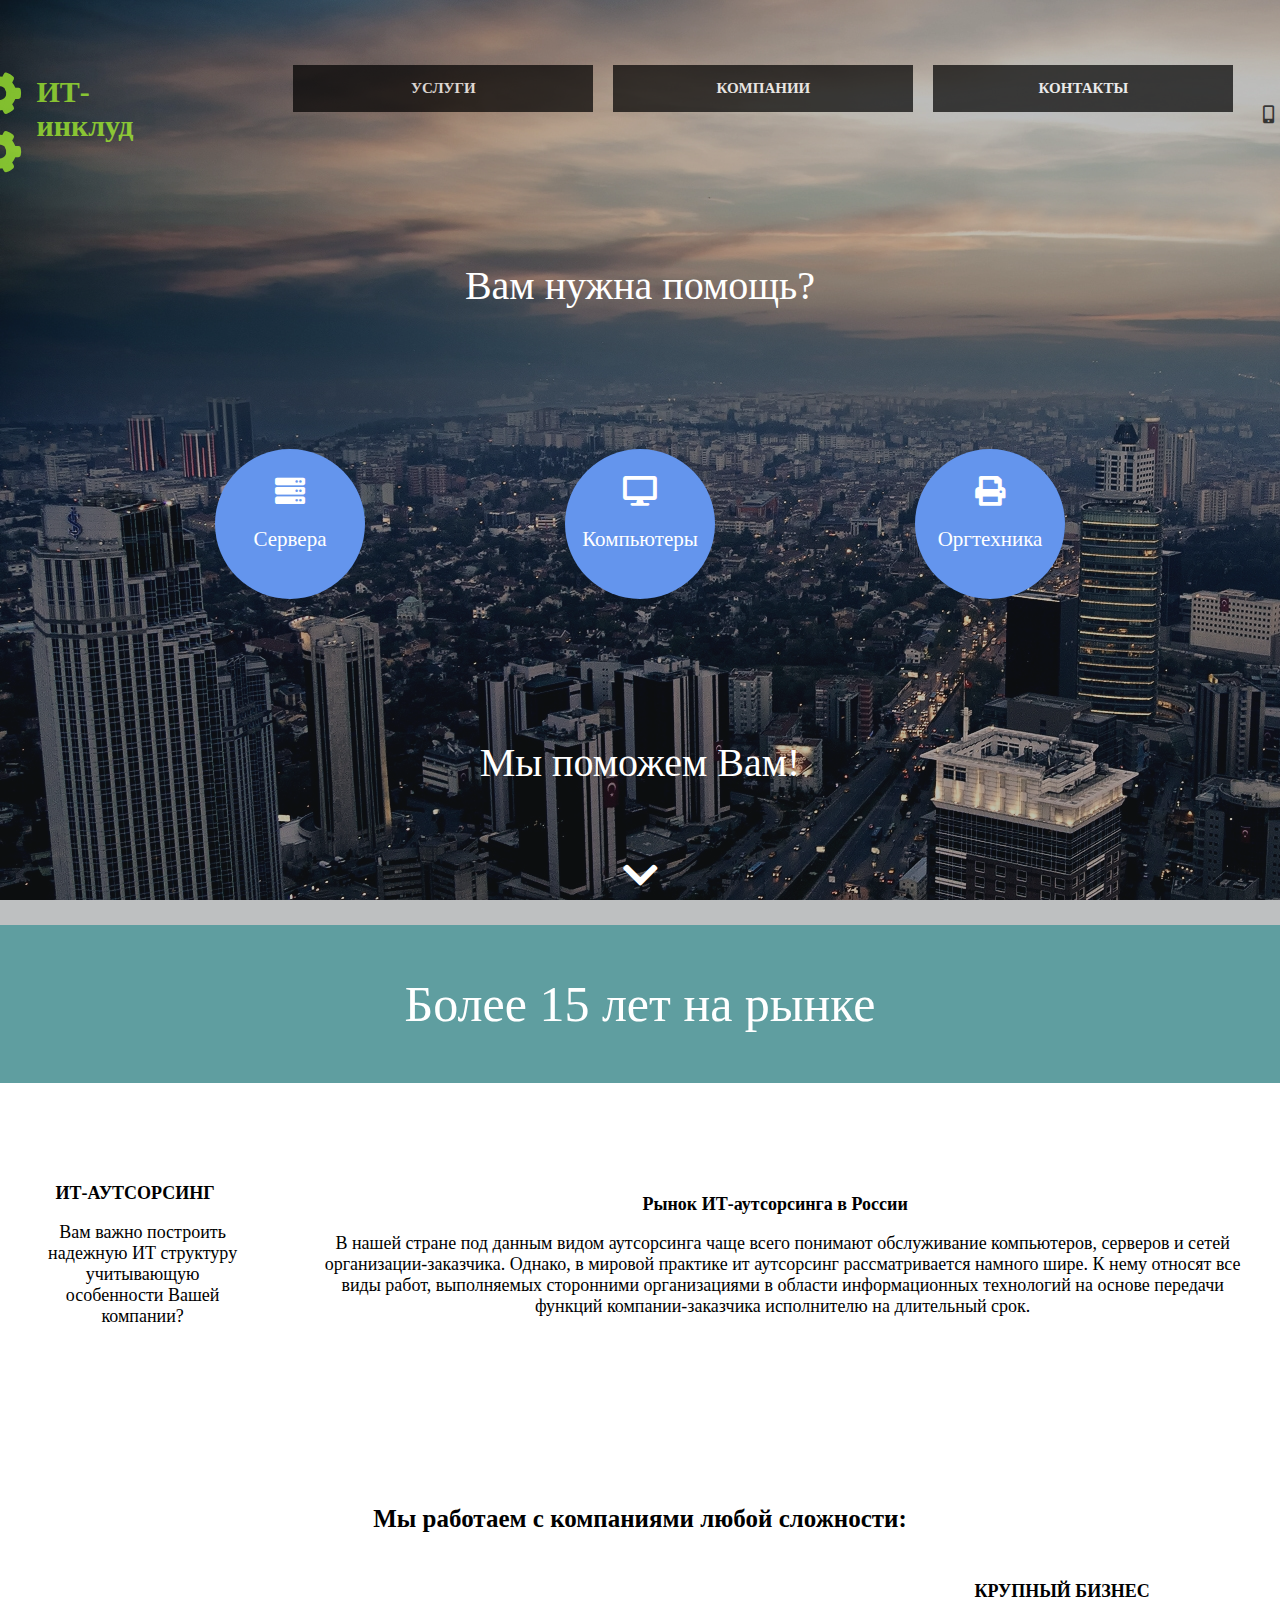
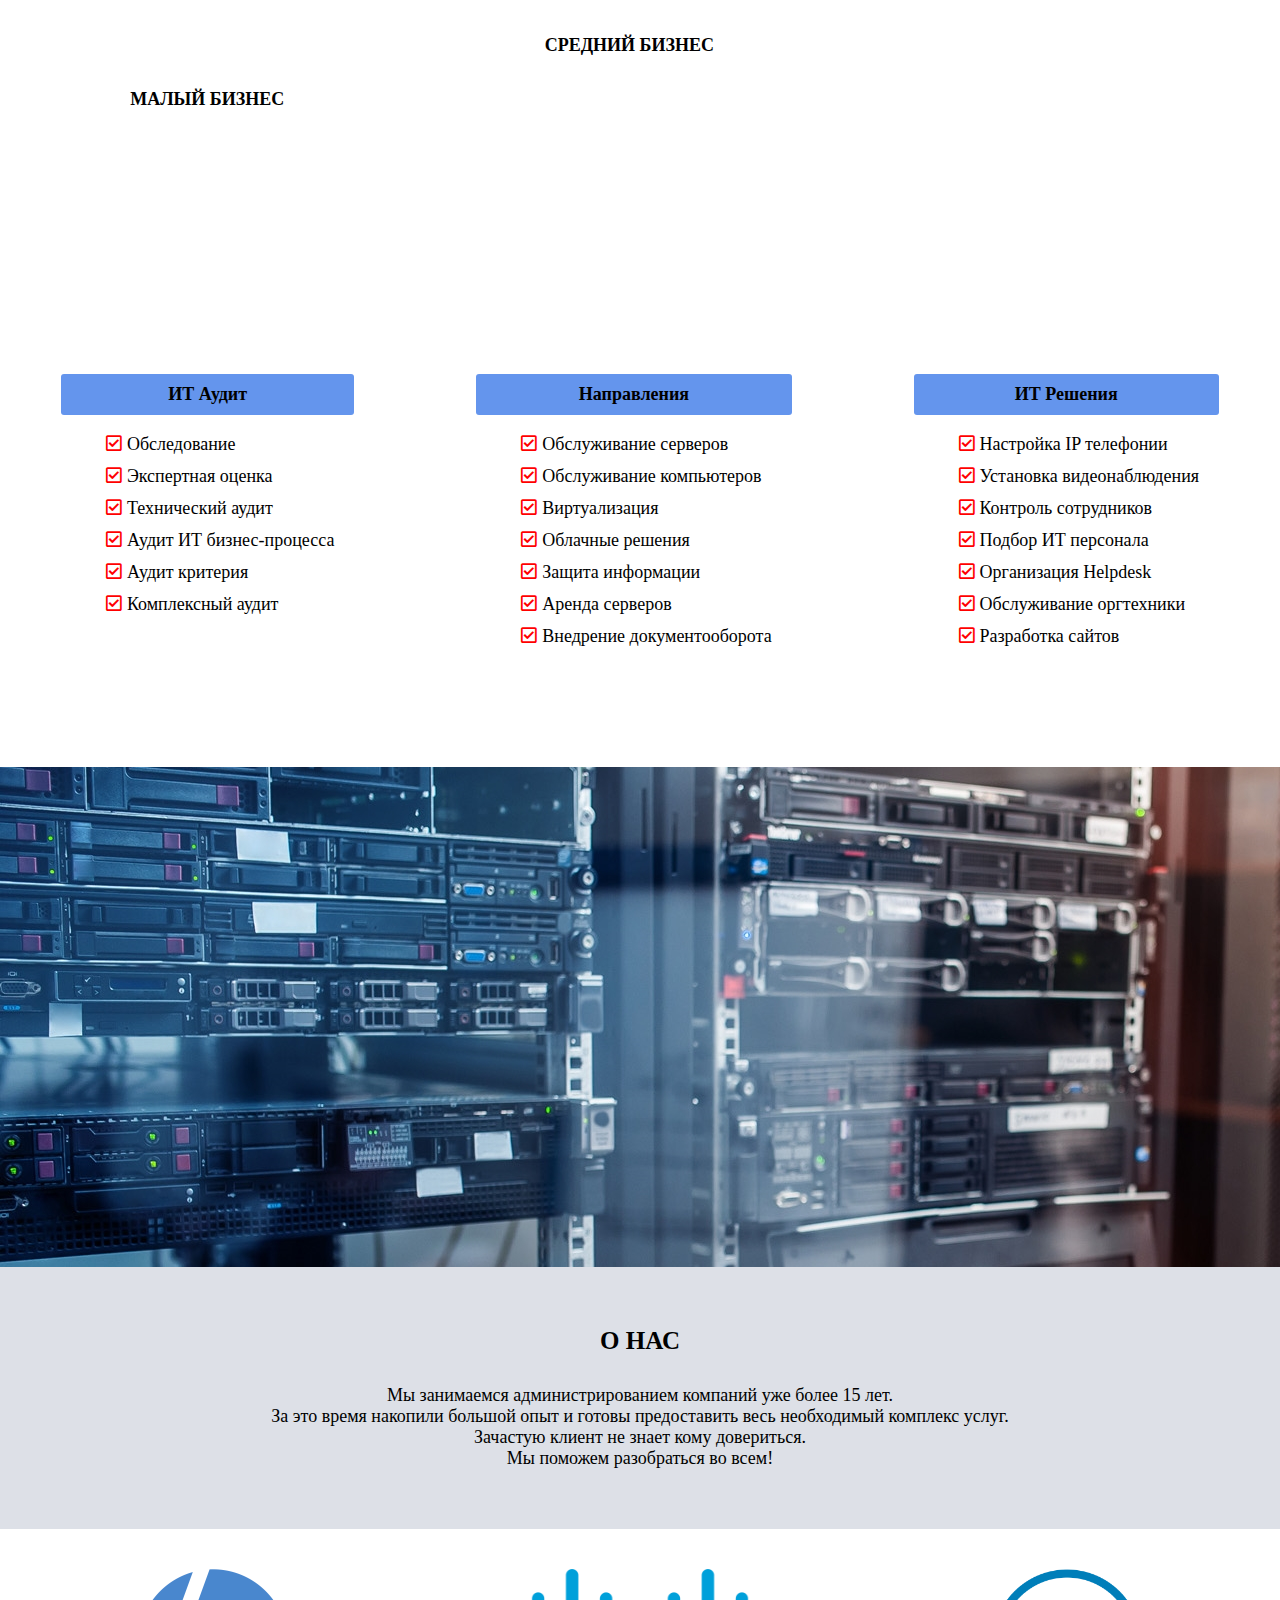
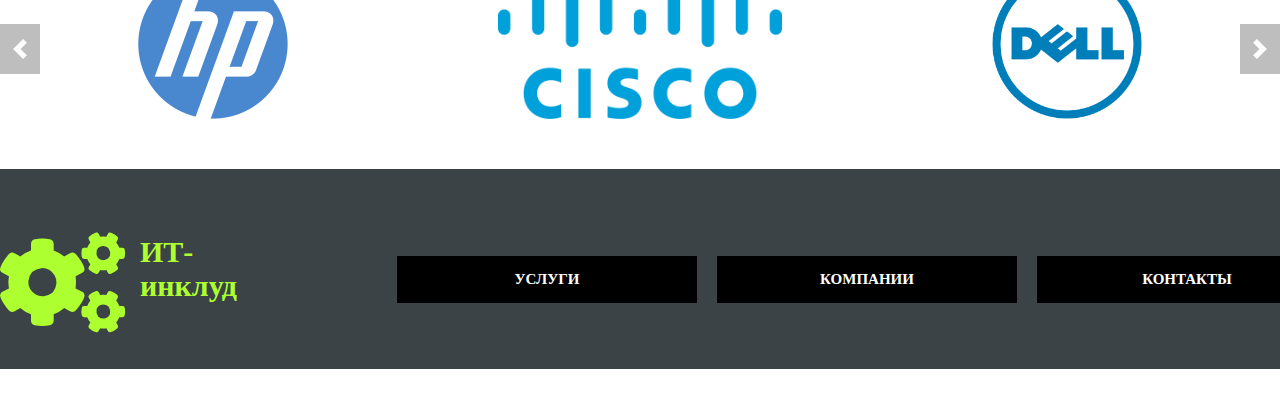
==== index.html @ 308d6f86 "Add animation" ====
<!DOCTYPE html>
<html lang="en">
<head>
    <meta charset="UTF-8">
    <title>IT company</title>
    <link rel="stylesheet" type="text/css" href="style.css" media="screen">
    <link href="https://cdnjs.cloudflare.com/ajax/libs/font-awesome/5.11.2/css/all.css" rel="stylesheet">
</head>
<body>
    <div class="header">
        <div id="headerTop">
            <div class="logo">
                <i class="fas fa-cogs"></i>
                <p>ИТ-инклуд</p>
            </div>
            <nav class="menu">
                <div>
                    <a href="#skills">
                      <p>Услуги</p>
                    </a>
                </div>
                <div>
                    <a href="#motivation">
                        <p>Компании</p>
                    </a>
                </div>
                <div>
                    <a href="#contacts">
                        <p>Контакты</p>
                    </a>
                </div>
            </nav>
            <div id="headerContact">
                <i class="fas fa-mobile-alt"></i>
                <p>+7(900)111-22-33</p>
            </div>
        </div>
        <div id="headerCenterText">
            <p>Вам нужна помощь?</p>
            <div id="motivation">
                <div>
                    <i class="fas fa-server"></i>
                    <p>Сервера</p>
                </div>
                <div>
                    <i class="fas fa-desktop"></i>
                    <p>Компьютеры</p>
                </div>
                <div>
                    <i class="fas fa-print"></i>
                    <p>Оргтехника</p>
                </div>
            </div>
            <p>Мы поможем Вам!</p>
        </div>
        <div id="headerBottom">
            <i class="fas fa-chevron-down"></i>
        </div>
    </div>
    <div class="price">
        <p>Более 15 лет на рынке</p>
    </div>
    <div class="outsourcing">
        <div>
            <strong>ИТ-АУТСОРСИНГ</strong>
            <p>Вам важно построить надежную ИТ структуру учитывающую особенности Вашей компании?
            </p>
        </div>
        <div>
            <strong>Рынок ИТ-аутсорсинга в России</strong>
            <p>В нашей стране под данным видом аутсорсинга чаще всего понимают обслуживание компьютеров, серверов и сетей организации-заказчика. Однако, в мировой практике ит аутсорсинг рассматривается намного шире. К нему относят все виды работ, выполняемых сторонними организациями в области информационных технологий на основе передачи функций компании-заказчика исполнителю на длительный срок.</p>
        </div>
    </div>
    <div class="company">
        <div>
            <strong>Мы работаем с компаниями любой сложности:</strong>
        </div>
        <div id="bisness">
            <div>
                <p>Малый бизнес</p>
                <i class="far fa-building fa-2x"></i>
            </div>
            <div>
                <p>Средний бизнес</p>
                <i class="far fa-building fa-5x"></i>
            </div>
            <div>
                <p>Крупный бизнес</p>
                <i class="far fa-building fa-8x"></i>
            </div>
        </div>
    </div>
    <div id="skills">
        <div>
            <strong>
                <p>ИТ Аудит
                </p>
            </strong>
            <ul>
                <li>Обследование</li>
                <li>Экспертная оценка</li>
                <li>Технический аудит</li>
                <li>Аудит ИТ бизнес-процесса</li>
                <li>Аудит критерия</li>
                <li>Комплексный аудит</li>
            </ul>
        </div>
        <div>
            <strong>
                <p>Направления</p>
            </strong>
            <ul>
                <li>Обслуживание серверов</li>
                <li>Обслуживание компьютеров</li>
                <li>Виртуализация</li>
                <li>Облачные решения</li>
                <li>Защита информации</li>
                <li>Аренда серверов</li>
                <li>Внедрение документооборота</li>
            </ul>
        </div>
        <div>
            <strong>
                <p>ИТ Решения</p>
            </strong>
            <ul>
                <li>Настройка IP телефонии</li>
                <li>Установка видеонаблюдения</li>
                <li>Контроль сотрудников</li>
                <li>Подбор ИТ персонала</li>
                <li>Организация Helpdesk</li>
                <li>Обслуживание оргтехники</li>
                <li>Разработка сайтов</li>
            </ul>
        </div>
    </div>

    <div class="slider1">

    </div>
    <div class="aboutUs">
        <div id="aboutUsText">
            <strong>
                <p>О нас</p>
            </strong>
            <p>Мы занимаемся администрированием компаний уже более 15 лет.</p>
            <p>За это время накопили большой опыт и готовы предоставить весь необходимый комплекс услуг.</p>
            <p>Зачастую клиент не знает кому довериться.</p>
            <p>Мы поможем разобраться во всем!</p>

        </div>
    </div>
    <div class="slider">
        <div class="slider__wrapper">
            <div class="slider__item">
                <div>
                    <img src="img/HP.png">
                </div>
            </div>
            <div class="slider__item">
                <div>
                    <img src="img/cisco.png">
                </div>
            </div>
            <div class="slider__item">
                <div>
                    <img src="img/Dell.png">
                </div>
            </div>
            <div class="slider__item">
                <div>
                    <img src="img/microsoft.png">
                </div>
            </div>
            <div class="slider__item">
                <div>
                    <img src="img/Asterisk_logo.png">
                </div>
            </div>
            <div class="slider__item">
                <div>
                    <img src="img/Debian_logo.png">
                </div>
            </div>
            <div class="slider__item">
                <div>
                    <img src="img/Nextcloud_Logo.png">
                </div>
            </div>

        </div>
        <a class="slider__control slider__control_left slider__control_show" href="#" role="button"></a>
        <a class="slider__control slider__control_right slider__control_show" href="#" role="button"></a>
    </div>
    <div id="footer">
        <div class="logo">
            <i class="fas fa-cogs"></i>
            <p>ИТ-инклуд</p>
        </div>
        <nav class="menu">
            <div>
                <a href="#skills">
                    <p>Услуги</p>
                </a>
            </div>
            <div>
                <a href="#motivation">
                    <p>Компании</p>
                </a>
            </div>
            <div>
                <a href="#contacts">
                    <p>Контакты</p>
                </a>
            </div>
        </nav>
        <div id="contacts">
            <strong>
                <p>Контакты:</p>
            </strong>
            <ul>
                <li>Санкт-Петербург</li>
                <li>
                    <i class="fas fa-phone-volume"></i>
                    <p>(812) 999-55-22</p>
                </li>
                <li>
                    <i class="far fa-envelope"></i>
                    <p>email@email.ru</p>
                </li>
            </ul>
        </div>
    </div>

    <div class="loader">
        <div class="loader_inner"></div>
    </div>
    <script src="https://ajax.googleapis.com/ajax/libs/jquery/1.11.0/jquery.min.js"></script>
    <script src="script/script.js"></script>
    <script src="script/sliderScript.js"></script>
    <script src="script/hideArrow.js"></script>
</body>
</html>
---- style.css ----
body {
    margin: 0;
    display: flex;
    flex-direction: column;
    background-image: url("img/img_v3.jpg");
    background-attachment: fixed;
    min-height: 100%;
    width: 100%;
    min-width: 100%;
    font-size: 18px;
    font-family: "Arial, Helvetica, sens-serif";
}
.header {
    padding: 25px 0 0 0;
    display: flex;
    flex-direction: column;
    justify-content: space-between;
    align-items: center;
    min-height: 100vh;
    background-color: rgba(39,47,51, 0.3);
}
#headerTop {
    display: flex;
    justify-content: center;
    align-items: flex-start;
    opacity: 0.7;
    padding: 20px;
}
#headerCenterText {
    display: flex;
    flex-direction: column;
    align-items: center;
    color: white;
    font-size: 40px;
}
#headerCenterText p {
}
#headerBottom {
    display: flex;
    flex-direction: column;
    align-items: center;
    height: 70px;
}
#headerBottom .fa-chevron-down {
    display: flex;
    justify-content: center;
    opacity: 1;
    color: white;
    margin-bottom: 20px;
    font-size: 40px;
    animation: arrow 2s infinite;
}
@keyframes arrow {
    0%{
        color: greenyellow;
    }
    100% {
        padding: 15px;
        color: orangered;
    }
}
.logo {
    display: flex;
    justify-content: space-between;
    align-items: flex-end;
    color: greenyellow;
}
.logo p {
    font-size: 30px;
    font-weight: bold;
    color: greenyellow;
}
.logo i{
    font-size: 100px;
    padding: 0 15px 0 0;
}
.menu {
    padding: 20px 20px 0 150px ;
    display: flex;
    justify-content: space-around;
}
.menu div {
    display: flex;
    padding: 0 30px;
    font-size: 15px;
    font-weight: 700;
    text-transform: uppercase;
    margin: 0 10px;
    min-width: 240px;
    justify-content: center;
    align-items: center;
    background-color: black;
}
.menu div:hover {
    cursor: pointer;
    background-color: cornflowerblue;
}
.menu a {
   text-decoration: none;
    color: white;
}
.menu a:visited {
    text-decoration: none;
}
#headerContact {
    display: flex;
    align-items: center;
    font-weight: bolder;
    margin-top: 30px;
}
#headerContact p {
    padding: 0 10px;
}
.company {
    display: flex;
    flex-direction: column;
    background-color: rgb(255,255,255);
    padding: 60px 0 60px 0;
}
.company div strong {
    font-size: 25px;
    display: flex;
    justify-content: center;
}
.company #bisness div .fa-2x{
    color: chartreuse;
    opacity:0; /*Элемент полностью прозрачный (невидимый)*/
    animation: show 6s 1; /* Указываем название анимации, её время и количество повторов*/
    animation-fill-mode: forwards; /* Чтобы элемент оставался в конечном состоянии анимации */
    animation-delay: 1s; /* Задержка перед началом */
}
.company #bisness div .fa-5x{
    opacity:0; /*Элемент полностью прозрачный (невидимый)*/
    color: orange;
    animation: show 6s 1; /* Указываем название анимации, её время и количество повторов*/
    animation-fill-mode: forwards; /* Чтобы элемент оставался в конечном состоянии анимации */
    animation-delay: 2s; /* Задержка перед началом */
}
.company #bisness div .fa-8x{
    opacity:0; /*Элемент полностью прозрачный (невидимый)*/
    color: orangered;
    animation: show 6s 1; /* Указываем название анимации, её время и количество повторов*/
    animation-fill-mode: forwards; /* Чтобы элемент оставался в конечном состоянии анимации */
    animation-delay: 3s; /* Задержка перед началом */
}
@keyframes show{
    0%{
        opacity:0;
    }
    50% {
        opacity:1;
    }
    100% {
        opacity:1;
    }
}
.company #bisness {
    display: flex;
    justify-content: space-around;
    align-items: flex-end;
}
.company #bisness div {
    margin: 30px;
    display: flex;
    flex-direction: column;
    align-items: center;
    text-transform: uppercase;
    font-weight: bold;
}
.outsourcing {
    display: flex ;
    justify-content: space-between;
    align-items: center;
    text-align: center;
    background-color: rgba(255,255,255,0.7);
    padding: 80px 0 80px 0;
}
.outsourcing div {
    padding: 5px 10px;
    margin: 15px;
}
.outsourcing div p {
    margin-left: 15px;
}
.slider1 {
    display: flex;
    justify-content: center;
    align-items: center;
    background-image: url("./img/solution-implementation1.jpg");
    min-height: 500px;
}
.slider1 p {
    font-size: 50px;
    color: white;
}
#skills {
    display: flex;
    justify-content: space-around;
    background-color: rgba(255,255,255, 0.7);
    padding: 100px 0 100px 0;
}
#skills div {
    border: rgba(255,255,255,0.1) solid 2px;
    border-radius: 10px;
    background-color: white;
}
#skills div:hover {
    box-shadow: 0 0 10px black;
}
#skills div strong p {
    background-color: cornflowerblue;
    padding: 10px;
    text-align: center;
    border-radius: 3px;
}
#skills li {
    list-style: none;
    margin: 10px 20px 0 0;
}
#skills li::before {
    font-family: "Font Awesome 5 Free";
    content: "\f14a";
    padding: 0 5px;
    color: red;
}
#motivation {
    display: flex;
    justify-content: center;
}
#motivation div {
    display: flex;
    align-items: center;
    justify-content: center;
    flex-direction: column;
    background-color: cornflowerblue;
    border-radius: 100px;
    min-height: 150px;
    min-width: 150px;
    margin: 100px;
    color: white;
    font-size: 21px;
}
#motivation i {
    font-size: 30px;
}
.price {
    display: flex;
    align-items: center;
    justify-content: center;
    font-size: 50px;
    background-color: cadetblue;
    color: white;
}
.aboutUs {
    background-color: #dde0e7;
    display: flex;
    flex-direction: column;
    align-items: center;
    padding: 40px 0 40px 0;
}
.aboutUs #aboutUsText p{
    text-align: center;
    margin: 0;
}
    .aboutUs #aboutUsText strong p {
    margin-bottom: 30px;
}
.aboutUs #bisness {
    display: flex;
}
.aboutUs #bisness div {
    padding: 0 50px;
}
.aboutUs div { margin: 20px 0 20px 0;}
.aboutUs div strong {
    text-transform: uppercase;
    font-size: 25px;
}
#footer {
    display: flex;
    justify-content: space-around;
    align-items: center;
    min-height: 200px;
    background-color: rgba(39,47,51, 0.9);
    margin: 0 0 25px 0;
}
#footer li {
    display: flex;
    align-items: center;
}
#contacts li p {
    margin: 0;
    padding: 0 0 0 10px;
}
#contacts {
    font-size: 18px;
    color: white;
}
#contacts li{
    list-style: none;
}
.loader {
    background: none repeat scroll 0 0 #ffffff;
    bottom: 0;
    height: 100%;
    left: 0;
    position: fixed;
    right: 0;
    top: 0;
    width: 100%;
    z-index: 9999;
}
.loader_inner {
    background-image: url(svg/Spinner-1s-200px.svg);
    background-size: cover;
    background-repeat: no-repeat;
    background-position: center center;
    background-color: transparent;
    height: 60px;
    width: 60px;
    margin-top: -30px;
    margin-left: -30px;
    left: 50%;
    top: 50%;
    position: absolute;
}

.slider {
    position: relative;
    overflow: hidden;
    background-color: rgb(255,255,255);
    padding: 40px 0 50px 0;
}

.slider__wrapper {
    display: flex;
    transition: transform 0.9s ease;
    align-items: center;
}

.slider__item {
    display: flex;
    justify-content: center;
    flex: 0 0 33.333333%;
    max-width: 44.333333%;
}
.slider__item img {
    display: flex;
    height: 150px;
}

.slider__control {
    position: absolute;
    top: 50%;
    display: none;
    align-items: center;
    justify-content: center;
    width: 40px;
    color: #fff;
    text-align: center;
    opacity: 0.5;
    height: 50px;
    transform: translateY(-50%);
    background: rgba(0, 0, 0, .5);
}

.slider__control_show {
    display: flex;
}

.slider__control:hover,
.slider__control:focus {
    color: #fff;
    text-decoration: none;
    outline: 0;
    opacity: .9;
}

.slider__control_left {
    left: 0;
}

.slider__control_right {
    right: 0;
}

.slider__control::before {
    content: '';
    display: inline-block;
    width: 20px;
    height: 20px;
    background: transparent no-repeat center center;
    background-size: 100% 100%;
}

.slider__control_left::before {
    background-image: url("data:image/svg+xml;charset=utf8,%3Csvg xmlns='http://www.w3.org/2000/svg' fill='%23fff' viewBox='0 0 8 8'%3E%3Cpath d='M5.25 0l-4 4 4 4 1.5-1.5-2.5-2.5 2.5-2.5-1.5-1.5z'/%3E%3C/svg%3E");
}

.slider__control_right::before {
    background-image: url("data:image/svg+xml;charset=utf8,%3Csvg xmlns='http://www.w3.org/2000/svg' fill='%23fff' viewBox='0 0 8 8'%3E%3Cpath d='M2.75 0l-1.5 1.5 2.5 2.5-2.5 2.5 1.5 1.5 4-4-4-4z'/%3E%3C/svg%3E");
}

.slider__item>div {
    line-height: 250px;
    font-size: 100px;
    text-align: center;
}
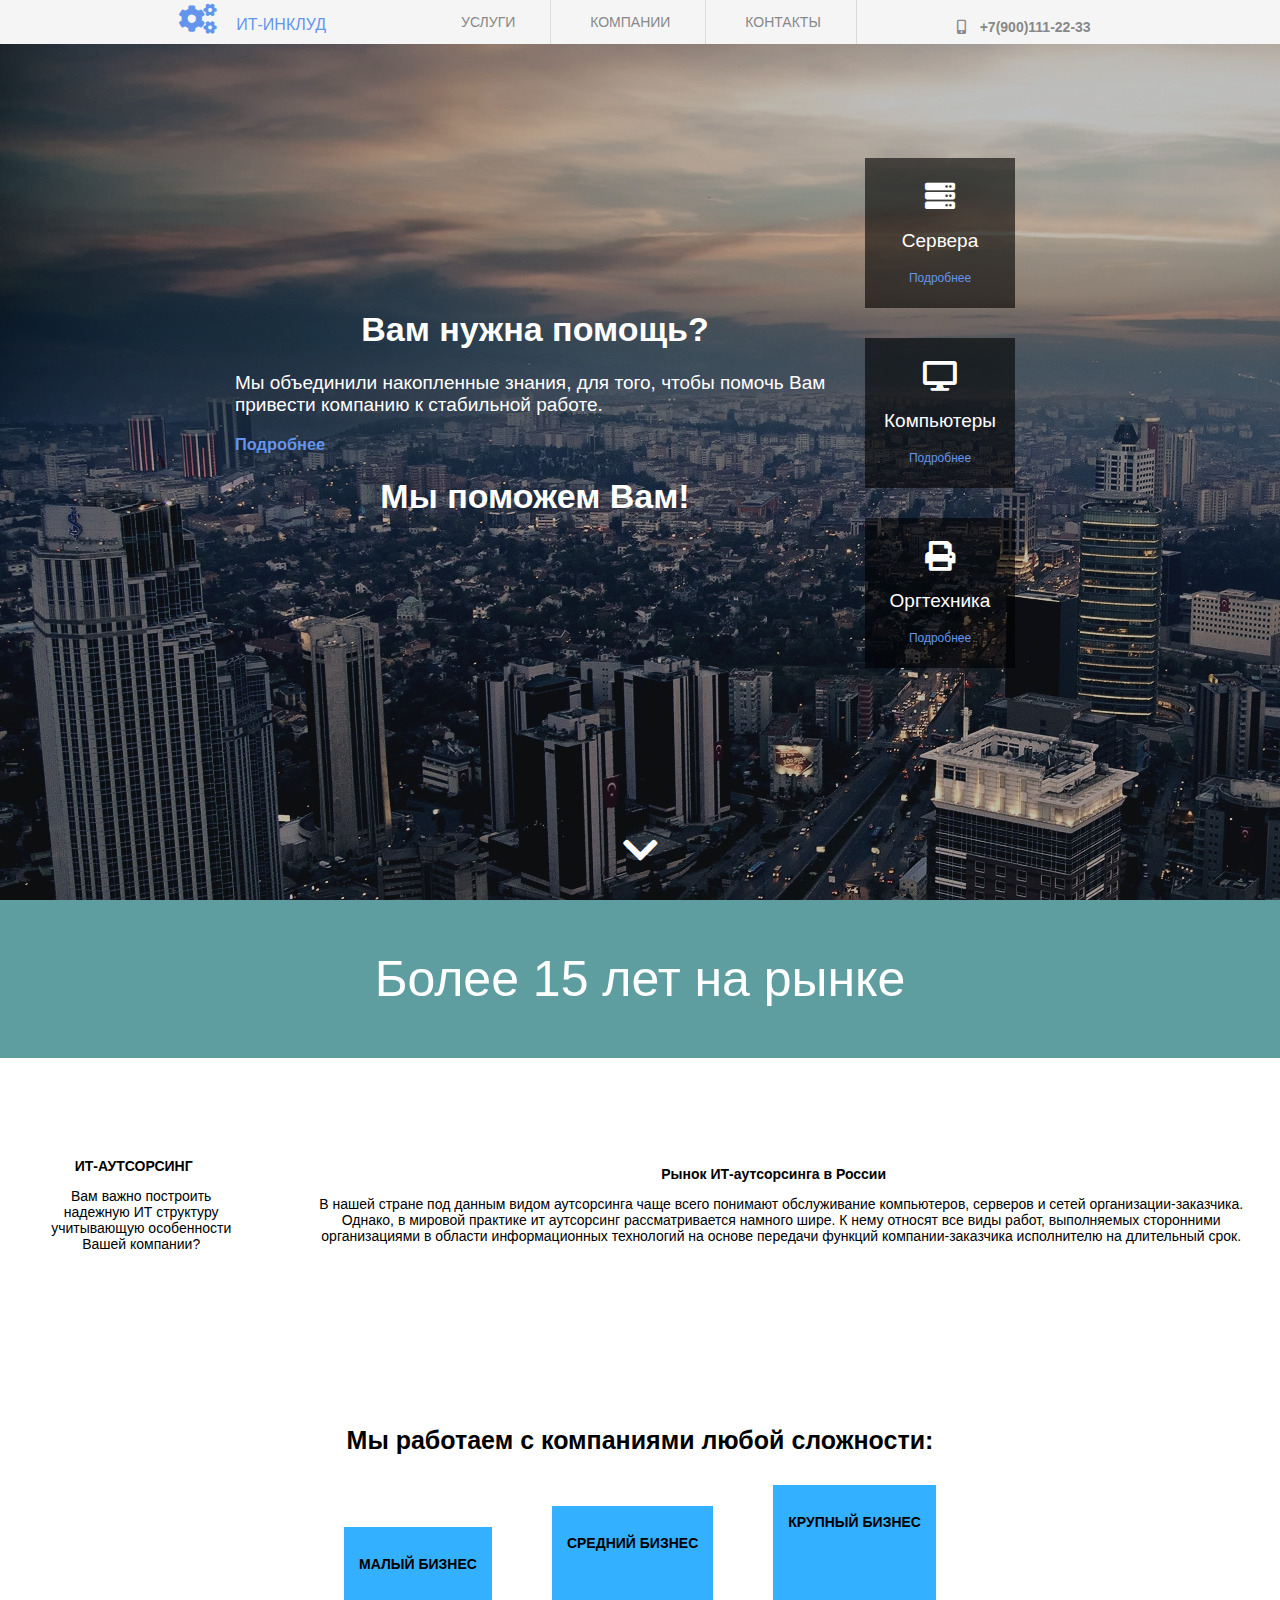
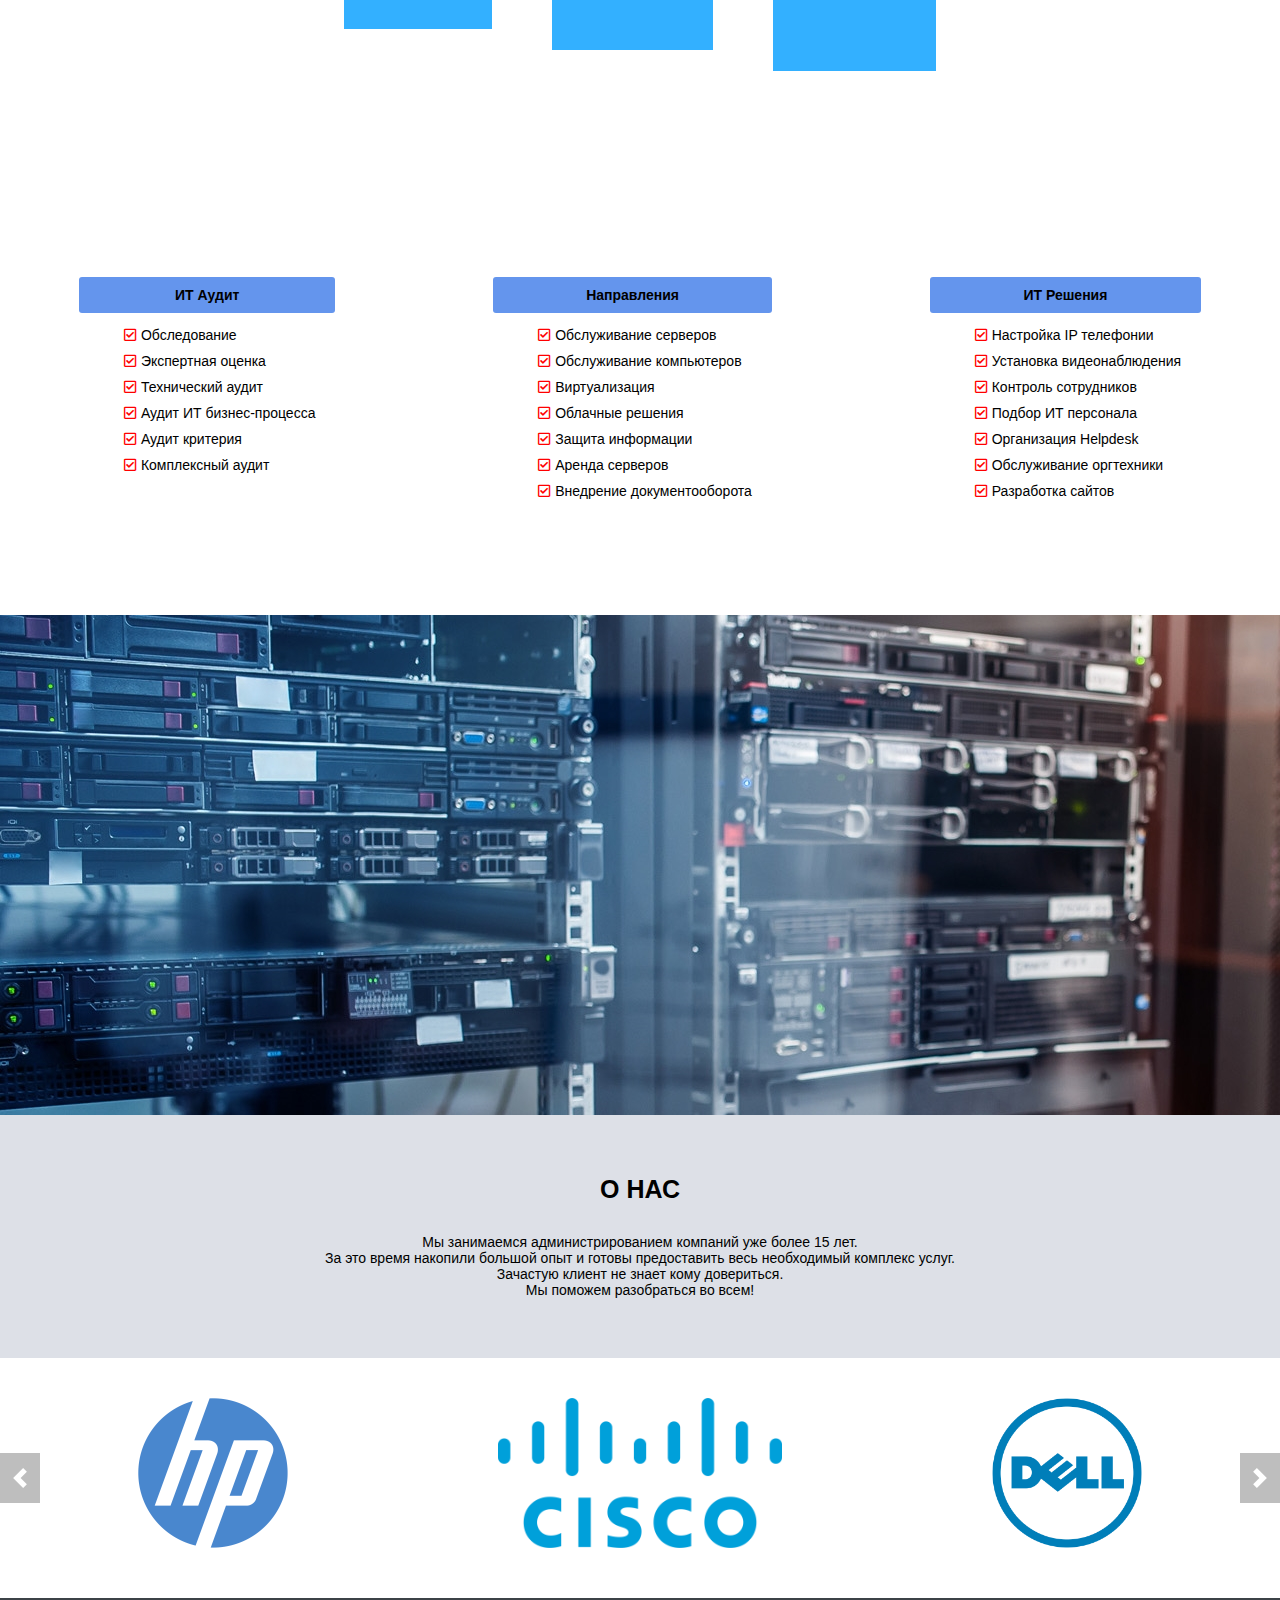
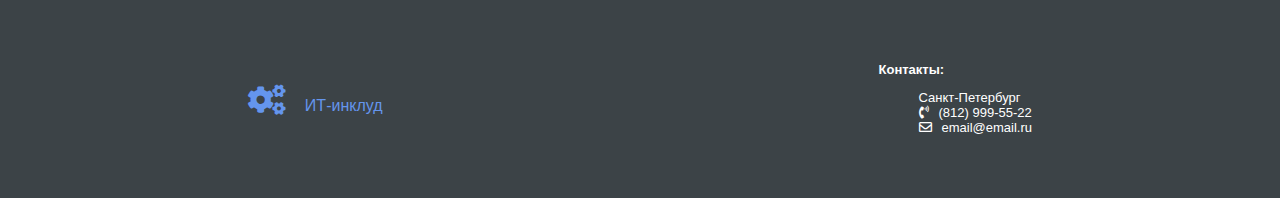
==== commit abb2e4e0: "Add fixed menu & new mainboard" ====
--- a/index.html
+++ b/index.html
@@ -10,25 +10,27 @@
     <div class="header">
         <div id="headerTop">
             <div class="logo">
-                <i class="fas fa-cogs"></i>
-                <p>ИТ-инклуд</p>
-            </div>
-            <nav class="menu">
-                <div>
-                    <a href="#skills">
-                      <p>Услуги</p>
-                    </a>
-                </div>
-                <div>
-                    <a href="#motivation">
+                <a href="index.html">
+                    <i class="fas fa-cogs"></i>
+                    <p>ИТ-инклуд</p>
+                </a>
+            </div>
+            <nav class="menu slowMove">
+                <a href="#skills">
+                    <div>
+                          <p>Услуги</p>
+                    </div>
+                </a>
+                <a href="#label">
+                    <div>
                         <p>Компании</p>
-                    </a>
-                </div>
-                <div>
-                    <a href="#contacts">
+                    </div>
+                </a>
+                <a href="#contacts">
+                    <div>
                         <p>Контакты</p>
-                    </a>
-                </div>
+                    </div>
+                </a>
             </nav>
             <div id="headerContact">
                 <i class="fas fa-mobile-alt"></i>
@@ -36,28 +38,36 @@
             </div>
         </div>
         <div id="headerCenterText">
-            <p>Вам нужна помощь?</p>
+            <div class="slowMove">
+                <h1>Вам нужна помощь?</h1>
+                <p>Мы объединили накопленные знания, для того, чтобы помочь Вам привести компанию к стабильной работе.</p>
+                <a href="#price" ><h3>Подробнее</h3></a>
+                <h1>Мы поможем Вам!</h1>
+            </div>
             <div id="motivation">
                 <div>
                     <i class="fas fa-server"></i>
                     <p>Сервера</p>
+                    <a href="./html/servers.html">Подробнее</a>
                 </div>
                 <div>
                     <i class="fas fa-desktop"></i>
                     <p>Компьютеры</p>
+                    <a href="./html/computers.html">Подробнее</a>
                 </div>
                 <div>
                     <i class="fas fa-print"></i>
                     <p>Оргтехника</p>
-                </div>
-            </div>
-            <p>Мы поможем Вам!</p>
+                    <a href="./html/equipment.html">Подробнее</a>
+                </div>
+            </div>
+
         </div>
         <div id="headerBottom">
             <i class="fas fa-chevron-down"></i>
         </div>
     </div>
-    <div class="price">
+    <div id="price">
         <p>Более 15 лет на рынке</p>
     </div>
     <div class="outsourcing">
@@ -150,7 +160,7 @@
 
         </div>
     </div>
-    <div class="slider">
+    <div id="label" class="slider">
         <div class="slider__wrapper">
             <div class="slider__item">
                 <div>
@@ -197,23 +207,6 @@
             <i class="fas fa-cogs"></i>
             <p>ИТ-инклуд</p>
         </div>
-        <nav class="menu">
-            <div>
-                <a href="#skills">
-                    <p>Услуги</p>
-                </a>
-            </div>
-            <div>
-                <a href="#motivation">
-                    <p>Компании</p>
-                </a>
-            </div>
-            <div>
-                <a href="#contacts">
-                    <p>Контакты</p>
-                </a>
-            </div>
-        </nav>
         <div id="contacts">
             <strong>
                 <p>Контакты:</p>
--- a/style.css
+++ b/style.css
@@ -1,5 +1,6 @@
 body {
     margin: 0;
+    padding: 0;
     display: flex;
     flex-direction: column;
     background-image: url("img/img_v3.jpg");
@@ -7,33 +8,100 @@
     min-height: 100%;
     width: 100%;
     min-width: 100%;
-    font-size: 18px;
-    font-family: "Arial, Helvetica, sens-serif";
+    font-size: 14px;
+    font-family: 'Artifakt',sans-serif;
+}
+body a {
+    text-decoration: none;
+}
+body a:visited {
+    text-decoration: none;
+}
+body h1 {
+    color: white;
+    text-align: center;
 }
 .header {
-    padding: 25px 0 0 0;
     display: flex;
     flex-direction: column;
     justify-content: space-between;
     align-items: center;
     min-height: 100vh;
     background-color: rgba(39,47,51, 0.3);
+
 }
 #headerTop {
     display: flex;
     justify-content: center;
     align-items: flex-start;
-    opacity: 0.7;
-    padding: 20px;
+    background-color: #f5f5f5;
+    width: 100%;
+    position: fixed;
+    text-transform: uppercase;
+}
+
+.logo {
+    color: cornflowerblue;
+}
+.logo a {
+    text-decoration: none;
+    color: cornflowerblue;
+}
+.logo a:visited {
+    text-decoration: none;
+    color: cornflowerblue;
+}
+.logo p {
+    display: inline-block;
+    margin-bottom: 0;
+    font-size: 16px;
+}
+.logo i{
+    padding: 0 15px 0 0;
+    font-size: 30px;
+}
+.menu {
+    margin: 0 100px;
+}
+.menu div {
+    display: inline-block;
+    padding: 0 35px;
+    border-right: 1px solid #dadada;
+}
+.menu div:hover {
+    cursor: pointer;
+    background-color: #eee;
+}
+.menu a, #headerContact {
+    color: #888;
+}
+#headerContact {
+    font-weight: bolder;
+    margin-top: 5px;
+}
+#headerContact p {
+    display: inline-block;
+    padding: 0 10px;
+    margin-bottom: 0;
 }
 #headerCenterText {
     display: flex;
-    flex-direction: column;
-    align-items: center;
-    color: white;
-    font-size: 40px;
-}
-#headerCenterText p {
+    justify-content: space-around;
+    align-items: center;
+    margin-top: 10%;
+    color: white;
+}
+#headerCenterText div {
+    max-width: 600px;
+}
+#headerCenterText div h1 {
+    font-size: 34px;
+}
+#headerCenterText div h3 {
+    color: cornflowerblue;
+}
+#headerCenterText div p {
+    font-size: 19px;
 }
 #headerBottom {
     display: flex;
@@ -50,8 +118,190 @@
     font-size: 40px;
     animation: arrow 2s infinite;
 }
+#motivation {
+}
+#motivation div {
+    display: flex;
+    align-items: center;
+    justify-content: center;
+    flex-direction: column;
+    background-color: rgba(0,0,0, 0.6);
+    min-height: 150px;
+    min-width: 150px;
+    margin: 30px;
+    color: white;
+    font-size: 21px;
+
+}
+#motivation i {
+    font-size: 30px;
+}
+#motivation a {
+    text-decoration: none;
+    color: cornflowerblue;
+    font-size: 12px;
+}
+.company {
+    display: flex;
+    flex-direction: column;
+    background-color: rgb(255,255,255);
+    padding: 60px 0 60px 0;
+}
+.company div strong {
+    font-size: 25px;
+    display: flex;
+    justify-content: center;
+}
+.company #bisness {
+    display: flex;
+    justify-content: center;
+    align-items: center;
+}
+.company #bisness div{
+    padding: 15px;
+    border: 1px;
+    background-color: rgba(0,156,257,0.8);
+}
+.company #bisness div .fa-2x{
+opacity:0; /*Элемент полностью прозрачный (невидимый)*/
+animation: show 6s 1; /* Указываем название анимации, её время и количество повторов*/
+animation-fill-mode: forwards; /* Чтобы элемент оставался в конечном состоянии анимации */
+animation-delay: 1s; /* Задержка перед началом */
+}
+.company #bisness div .fa-5x{
+opacity:0; /*Элемент полностью прозрачный (невидимый)*/
+animation: show 6s 1; /* Указываем название анимации, её время и количество повторов*/
+animation-fill-mode: forwards; /* Чтобы элемент оставался в конечном состоянии анимации */
+animation-delay: 2s; /* Задержка перед началом */
+}
+.company #bisness div .fa-8x{
+opacity:0; /*Элемент полностью прозрачный (невидимый)*/
+animation: show 6s 1; /* Указываем название анимации, её время и количество повторов*/
+animation-fill-mode: forwards; /* Чтобы элемент оставался в конечном состоянии анимации */
+animation-delay: 3s; /* Задержка перед началом */
+}
+.company #bisness div {
+    margin: 30px;
+    display: flex;
+    flex-direction: column;
+    align-items: center;
+    text-transform: uppercase;
+    font-weight: bold;
+}
+.outsourcing {
+    display: flex ;
+    justify-content: space-between;
+    align-items: center;
+    text-align: center;
+    background-color: rgba(255,255,255,0.7);
+    padding: 80px 0 80px 0;
+}
+.outsourcing div {
+    padding: 5px 10px;
+    margin: 15px;
+}
+.outsourcing div p {
+    margin-left: 15px;
+}
+.slider1 {
+    display: flex;
+    justify-content: center;
+    align-items: center;
+    background-image: url("./img/solution-implementation1.jpg");
+    min-height: 500px;
+}
+.slider1 p {
+    font-size: 50px;
+    color: white;
+}
+#skills {
+    display: flex;
+    justify-content: space-around;
+    background-color: rgba(255,255,255, 0.7);
+    padding: 100px 0 100px 0;
+}
+#skills div {
+    border: rgba(255,255,255,0.1) solid 2px;
+    border-radius: 10px;
+    background-color: white;
+}
+#skills div:hover {
+    box-shadow: 0 0 10px black;
+}
+#skills div strong p {
+    background-color: cornflowerblue;
+    padding: 10px;
+    text-align: center;
+    border-radius: 3px;
+}
+#skills li {
+    list-style: none;
+    margin: 10px 20px 0 0;
+}
+#skills li::before {
+    font-family: "Font Awesome 5 Free";
+    content: "\f14a";
+    padding: 0 5px;
+    color: red;
+}
+#price {
+    display: flex;
+    align-items: center;
+    justify-content: center;
+    font-size: 50px;
+    background-color: cadetblue;
+    color: white;
+}
+.aboutUs {
+    background-color: #dde0e7;
+    display: flex;
+    flex-direction: column;
+    align-items: center;
+    padding: 40px 0 40px 0;
+}
+.aboutUs #aboutUsText p{
+    text-align: center;
+    margin: 0;
+}
+.aboutUs #aboutUsText strong p {
+    margin-bottom: 30px;
+}
+.aboutUs #bisness {
+    display: flex;
+}
+.aboutUs #bisness div {
+    padding: 0 50px;
+}
+.aboutUs div { margin: 20px 0 20px 0;}
+.aboutUs div strong {
+    text-transform: uppercase;
+    font-size: 25px;
+}
+#footer {
+    display: flex;
+    justify-content: space-around;
+    align-items: center;
+    min-height: 200px;
+    background-color: rgba(39,47,51, 0.9);
+    margin: 0 0 25px 0;
+}
+#footer li {
+    display: flex;
+    align-items: center;
+}
+#contacts li p {
+    margin: 0;
+    padding: 0 0 0 10px;
+}
+#contacts {
+    font-size: 13px;
+    color: white;
+}
+#contacts li{
+    list-style: none;
+}
 @keyframes arrow {
-    0%{
+    0% {
         color: greenyellow;
     }
     100% {
@@ -59,245 +309,16 @@
         color: orangered;
     }
 }
-.logo {
-    display: flex;
-    justify-content: space-between;
-    align-items: flex-end;
-    color: greenyellow;
-}
-.logo p {
-    font-size: 30px;
-    font-weight: bold;
-    color: greenyellow;
-}
-.logo i{
-    font-size: 100px;
-    padding: 0 15px 0 0;
-}
-.menu {
-    padding: 20px 20px 0 150px ;
-    display: flex;
-    justify-content: space-around;
-}
-.menu div {
-    display: flex;
-    padding: 0 30px;
-    font-size: 15px;
-    font-weight: 700;
-    text-transform: uppercase;
-    margin: 0 10px;
-    min-width: 240px;
-    justify-content: center;
-    align-items: center;
-    background-color: black;
-}
-.menu div:hover {
-    cursor: pointer;
-    background-color: cornflowerblue;
-}
-.menu a {
-   text-decoration: none;
-    color: white;
-}
-.menu a:visited {
-    text-decoration: none;
-}
-#headerContact {
-    display: flex;
-    align-items: center;
-    font-weight: bolder;
-    margin-top: 30px;
-}
-#headerContact p {
-    padding: 0 10px;
-}
-.company {
-    display: flex;
-    flex-direction: column;
-    background-color: rgb(255,255,255);
-    padding: 60px 0 60px 0;
-}
-.company div strong {
-    font-size: 25px;
-    display: flex;
-    justify-content: center;
-}
-.company #bisness div .fa-2x{
-    color: chartreuse;
-    opacity:0; /*Элемент полностью прозрачный (невидимый)*/
-    animation: show 6s 1; /* Указываем название анимации, её время и количество повторов*/
-    animation-fill-mode: forwards; /* Чтобы элемент оставался в конечном состоянии анимации */
-    animation-delay: 1s; /* Задержка перед началом */
-}
-.company #bisness div .fa-5x{
-    opacity:0; /*Элемент полностью прозрачный (невидимый)*/
-    color: orange;
-    animation: show 6s 1; /* Указываем название анимации, её время и количество повторов*/
-    animation-fill-mode: forwards; /* Чтобы элемент оставался в конечном состоянии анимации */
-    animation-delay: 2s; /* Задержка перед началом */
-}
-.company #bisness div .fa-8x{
-    opacity:0; /*Элемент полностью прозрачный (невидимый)*/
-    color: orangered;
-    animation: show 6s 1; /* Указываем название анимации, её время и количество повторов*/
-    animation-fill-mode: forwards; /* Чтобы элемент оставался в конечном состоянии анимации */
-    animation-delay: 3s; /* Задержка перед началом */
-}
-@keyframes show{
-    0%{
-        opacity:0;
+@keyframes show {
+    0% {
+        opacity: 0;
     }
     50% {
-        opacity:1;
+        opacity: 1;
     }
     100% {
-        opacity:1;
+        opacity: 1;
     }
-}
-.company #bisness {
-    display: flex;
-    justify-content: space-around;
-    align-items: flex-end;
-}
-.company #bisness div {
-    margin: 30px;
-    display: flex;
-    flex-direction: column;
-    align-items: center;
-    text-transform: uppercase;
-    font-weight: bold;
-}
-.outsourcing {
-    display: flex ;
-    justify-content: space-between;
-    align-items: center;
-    text-align: center;
-    background-color: rgba(255,255,255,0.7);
-    padding: 80px 0 80px 0;
-}
-.outsourcing div {
-    padding: 5px 10px;
-    margin: 15px;
-}
-.outsourcing div p {
-    margin-left: 15px;
-}
-.slider1 {
-    display: flex;
-    justify-content: center;
-    align-items: center;
-    background-image: url("./img/solution-implementation1.jpg");
-    min-height: 500px;
-}
-.slider1 p {
-    font-size: 50px;
-    color: white;
-}
-#skills {
-    display: flex;
-    justify-content: space-around;
-    background-color: rgba(255,255,255, 0.7);
-    padding: 100px 0 100px 0;
-}
-#skills div {
-    border: rgba(255,255,255,0.1) solid 2px;
-    border-radius: 10px;
-    background-color: white;
-}
-#skills div:hover {
-    box-shadow: 0 0 10px black;
-}
-#skills div strong p {
-    background-color: cornflowerblue;
-    padding: 10px;
-    text-align: center;
-    border-radius: 3px;
-}
-#skills li {
-    list-style: none;
-    margin: 10px 20px 0 0;
-}
-#skills li::before {
-    font-family: "Font Awesome 5 Free";
-    content: "\f14a";
-    padding: 0 5px;
-    color: red;
-}
-#motivation {
-    display: flex;
-    justify-content: center;
-}
-#motivation div {
-    display: flex;
-    align-items: center;
-    justify-content: center;
-    flex-direction: column;
-    background-color: cornflowerblue;
-    border-radius: 100px;
-    min-height: 150px;
-    min-width: 150px;
-    margin: 100px;
-    color: white;
-    font-size: 21px;
-}
-#motivation i {
-    font-size: 30px;
-}
-.price {
-    display: flex;
-    align-items: center;
-    justify-content: center;
-    font-size: 50px;
-    background-color: cadetblue;
-    color: white;
-}
-.aboutUs {
-    background-color: #dde0e7;
-    display: flex;
-    flex-direction: column;
-    align-items: center;
-    padding: 40px 0 40px 0;
-}
-.aboutUs #aboutUsText p{
-    text-align: center;
-    margin: 0;
-}
-    .aboutUs #aboutUsText strong p {
-    margin-bottom: 30px;
-}
-.aboutUs #bisness {
-    display: flex;
-}
-.aboutUs #bisness div {
-    padding: 0 50px;
-}
-.aboutUs div { margin: 20px 0 20px 0;}
-.aboutUs div strong {
-    text-transform: uppercase;
-    font-size: 25px;
-}
-#footer {
-    display: flex;
-    justify-content: space-around;
-    align-items: center;
-    min-height: 200px;
-    background-color: rgba(39,47,51, 0.9);
-    margin: 0 0 25px 0;
-}
-#footer li {
-    display: flex;
-    align-items: center;
-}
-#contacts li p {
-    margin: 0;
-    padding: 0 0 0 10px;
-}
-#contacts {
-    font-size: 18px;
-    color: white;
-}
-#contacts li{
-    list-style: none;
 }
 .loader {
     background: none repeat scroll 0 0 #ffffff;
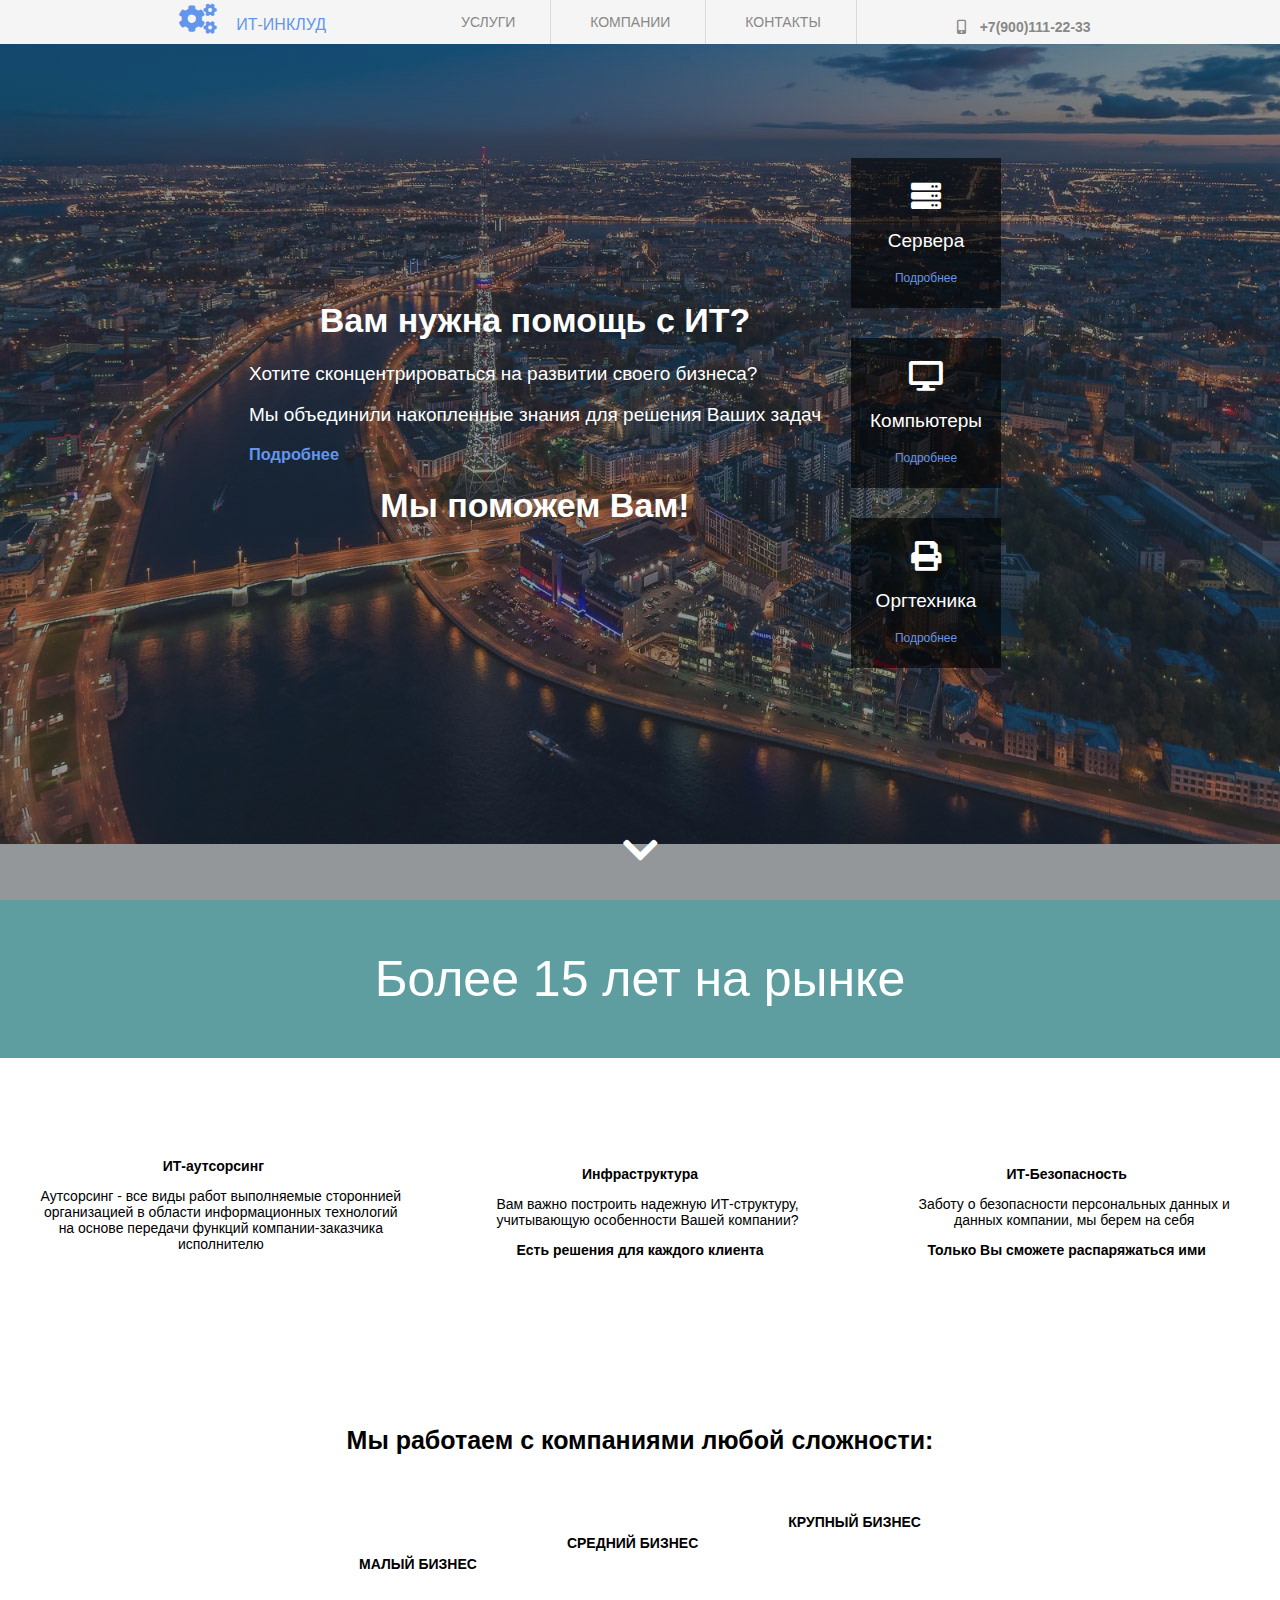
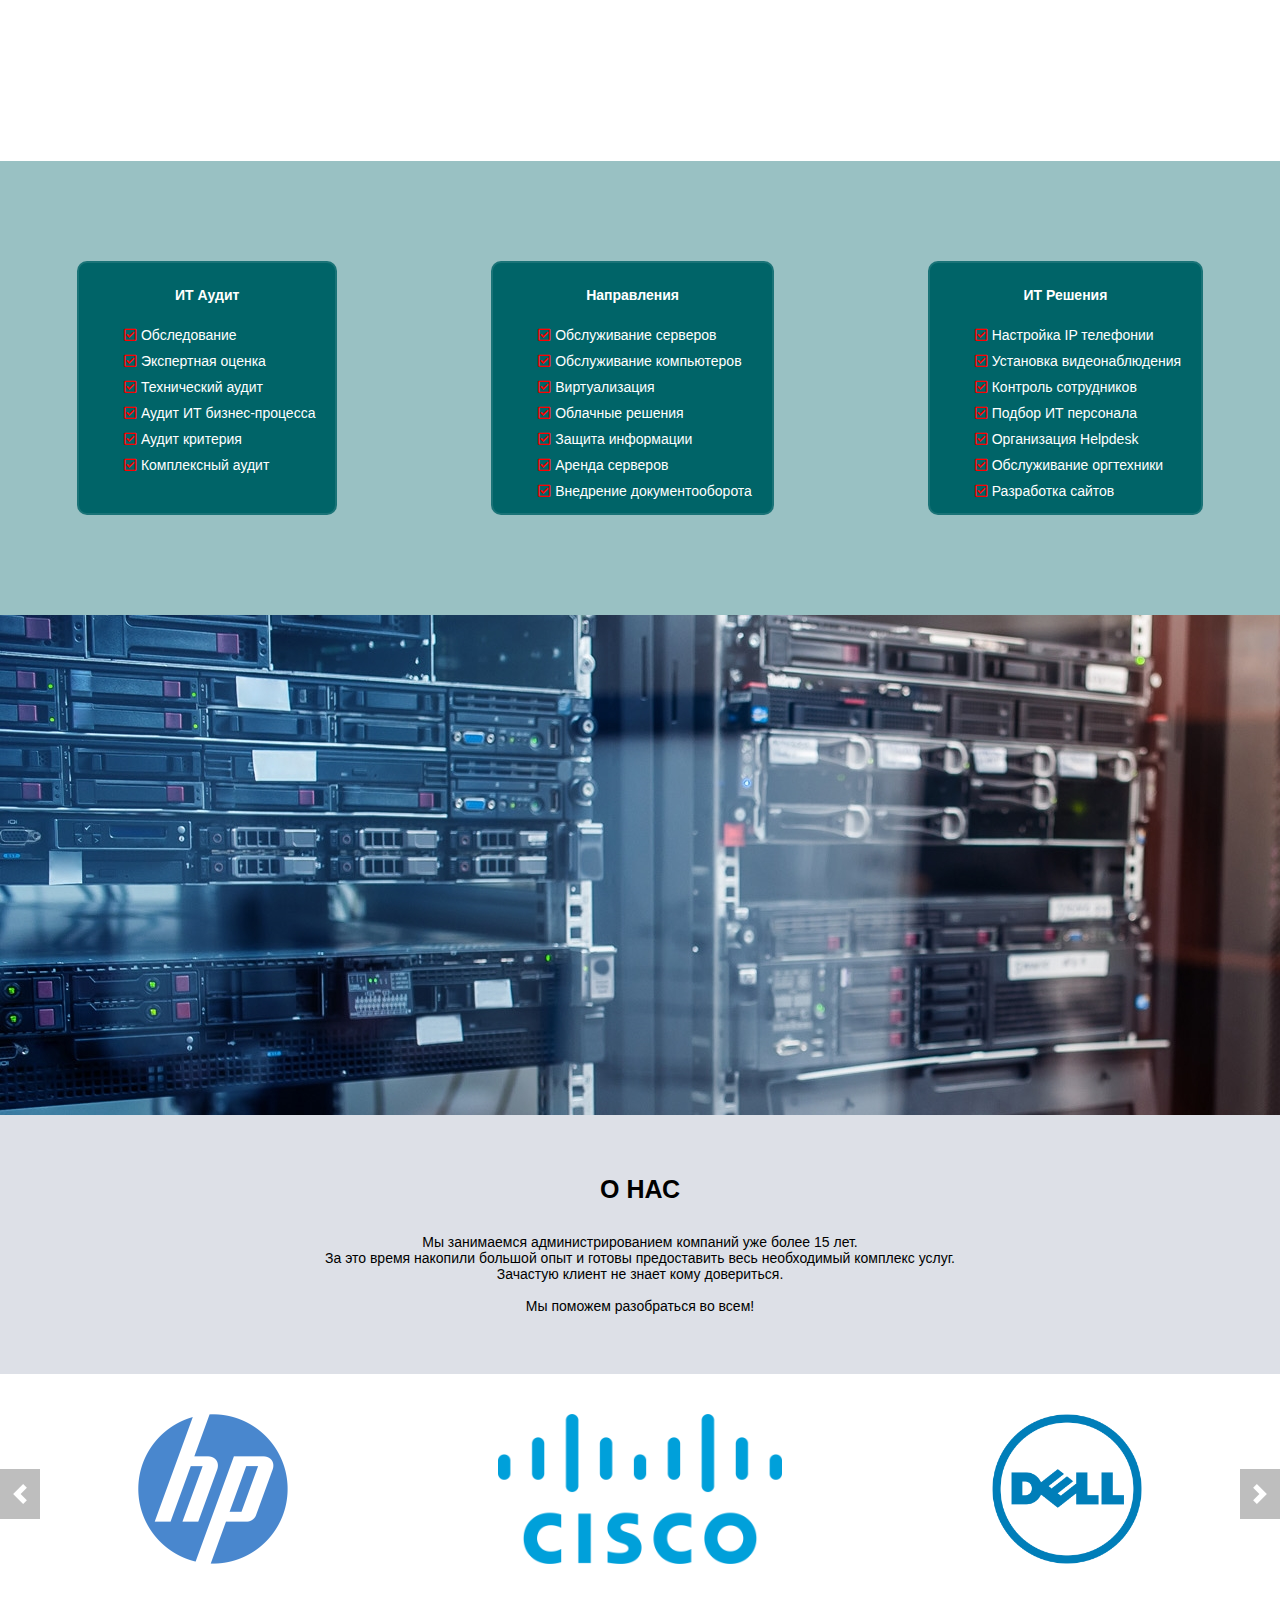
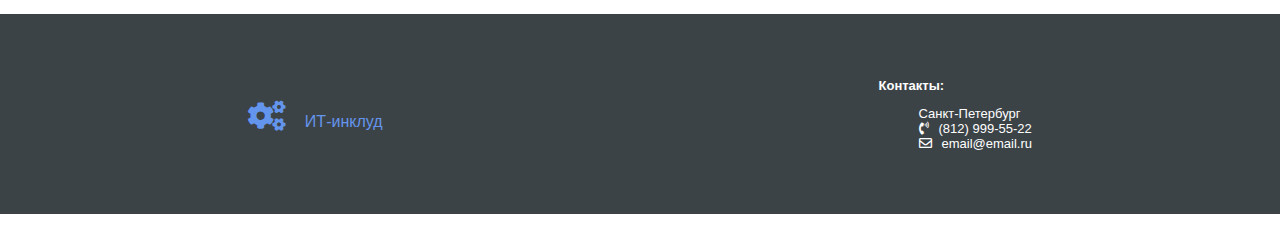
==== commit af9da0f1: "Modify data information & new style #skills" ====
--- a/index.html
+++ b/index.html
@@ -1,5 +1,5 @@
 <!DOCTYPE html>
-<html lang="en">
+<html lang="en" xmlns="http://www.w3.org/1999/html" xmlns="http://www.w3.org/1999/html">
 <head>
     <meta charset="UTF-8">
     <title>IT company</title>
@@ -39,8 +39,9 @@
         </div>
         <div id="headerCenterText">
             <div class="slowMove">
-                <h1>Вам нужна помощь?</h1>
-                <p>Мы объединили накопленные знания, для того, чтобы помочь Вам привести компанию к стабильной работе.</p>
+                <h1>Вам нужна помощь с ИТ?</h1>
+                <p>Хотите сконцентрироваться на развитии своего бизнеса?</p>
+                <p>Мы объединили накопленные знания для решения Ваших задач</p>
                 <a href="#price" ><h3>Подробнее</h3></a>
                 <h1>Мы поможем Вам!</h1>
             </div>
@@ -72,13 +73,18 @@
     </div>
     <div class="outsourcing">
         <div>
-            <strong>ИТ-АУТСОРСИНГ</strong>
-            <p>Вам важно построить надежную ИТ структуру учитывающую особенности Вашей компании?
-            </p>
-        </div>
-        <div>
-            <strong>Рынок ИТ-аутсорсинга в России</strong>
-            <p>В нашей стране под данным видом аутсорсинга чаще всего понимают обслуживание компьютеров, серверов и сетей организации-заказчика. Однако, в мировой практике ит аутсорсинг рассматривается намного шире. К нему относят все виды работ, выполняемых сторонними организациями в области информационных технологий на основе передачи функций компании-заказчика исполнителю на длительный срок.</p>
+            <strong>ИТ-аутсорсинг</strong>
+            <p>Аутсорсинг - все виды работ выполняемые стороннией организацией в области информационных технологий на основе передачи функций компании-заказчика исполнителю</p>
+        </div>
+        <div>
+            <strong>Инфраструктура</strong>
+            <p>Вам важно построить надежную ИТ-структуру, учитывающую особенности Вашей компании?</p>
+            <strong>Есть решения для каждого клиента</strong>
+        </div>
+        <div>
+            <strong>ИТ-Безопасность</strong>
+            <p>Заботу о безопасности персональных данных и данных компании, мы берем на себя</p>
+            <strong>Только Вы сможете распаряжаться ими</strong>
         </div>
     </div>
     <div class="company">
@@ -156,8 +162,8 @@
             <p>Мы занимаемся администрированием компаний уже более 15 лет.</p>
             <p>За это время накопили большой опыт и готовы предоставить весь необходимый комплекс услуг.</p>
             <p>Зачастую клиент не знает кому довериться.</p>
+             </br>
             <p>Мы поможем разобраться во всем!</p>
-
         </div>
     </div>
     <div id="label" class="slider">
--- a/style.css
+++ b/style.css
@@ -3,8 +3,10 @@
     padding: 0;
     display: flex;
     flex-direction: column;
-    background-image: url("img/img_v3.jpg");
+    background-image: url("img/8891c3d40bb9.jpg");
     background-attachment: fixed;
+    background-repeat: no-repeat;
+    background-size: 100%;
     min-height: 100%;
     width: 100%;
     min-width: 100%;
@@ -27,8 +29,7 @@
     justify-content: space-between;
     align-items: center;
     min-height: 100vh;
-    background-color: rgba(39,47,51, 0.3);
-
+    background-color: rgba(39,47,51, 0.5);
 }
 #headerTop {
     display: flex;
@@ -42,6 +43,7 @@
 
 .logo {
     color: cornflowerblue;
+
 }
 .logo a {
     text-decoration: none;
@@ -160,7 +162,6 @@
 .company #bisness div{
     padding: 15px;
     border: 1px;
-    background-color: rgba(0,156,257,0.8);
 }
 .company #bisness div .fa-2x{
 opacity:0; /*Элемент полностью прозрачный (невидимый)*/
@@ -190,7 +191,7 @@
 }
 .outsourcing {
     display: flex ;
-    justify-content: space-between;
+    justify-content: space-around;
     align-items: center;
     text-align: center;
     background-color: rgba(255,255,255,0.7);
@@ -199,37 +200,29 @@
 .outsourcing div {
     padding: 5px 10px;
     margin: 15px;
+    width: 1000px;
 }
 .outsourcing div p {
     margin-left: 15px;
-}
-.slider1 {
-    display: flex;
-    justify-content: center;
-    align-items: center;
-    background-image: url("./img/solution-implementation1.jpg");
-    min-height: 500px;
-}
-.slider1 p {
-    font-size: 50px;
-    color: white;
 }
 #skills {
     display: flex;
     justify-content: space-around;
     background-color: rgba(255,255,255, 0.7);
     padding: 100px 0 100px 0;
+    background-color: rgba(0,100,104,0.4);
 }
 #skills div {
     border: rgba(255,255,255,0.1) solid 2px;
     border-radius: 10px;
-    background-color: white;
+    background-color: rgba(0,100,104,1);
+    color: white;
+;
 }
 #skills div:hover {
     box-shadow: 0 0 10px black;
 }
 #skills div strong p {
-    background-color: cornflowerblue;
     padding: 10px;
     text-align: center;
     border-radius: 3px;
@@ -244,6 +237,17 @@
     padding: 0 5px;
     color: red;
 }
+.slider1 {
+    display: flex;
+    justify-content: center;
+    align-items: center;
+    background-image: url("./img/solution-implementation1.jpg");
+    min-height: 500px;
+}
+.slider1 p {
+    font-size: 50px;
+    color: white;
+}
 #price {
     display: flex;
     align-items: center;
@@ -272,7 +276,7 @@
 .aboutUs #bisness div {
     padding: 0 50px;
 }
-.aboutUs div { margin: 20px 0 20px 0;}
+.aboutUs div { margin: 20px 0}
 .aboutUs div strong {
     text-transform: uppercase;
     font-size: 25px;
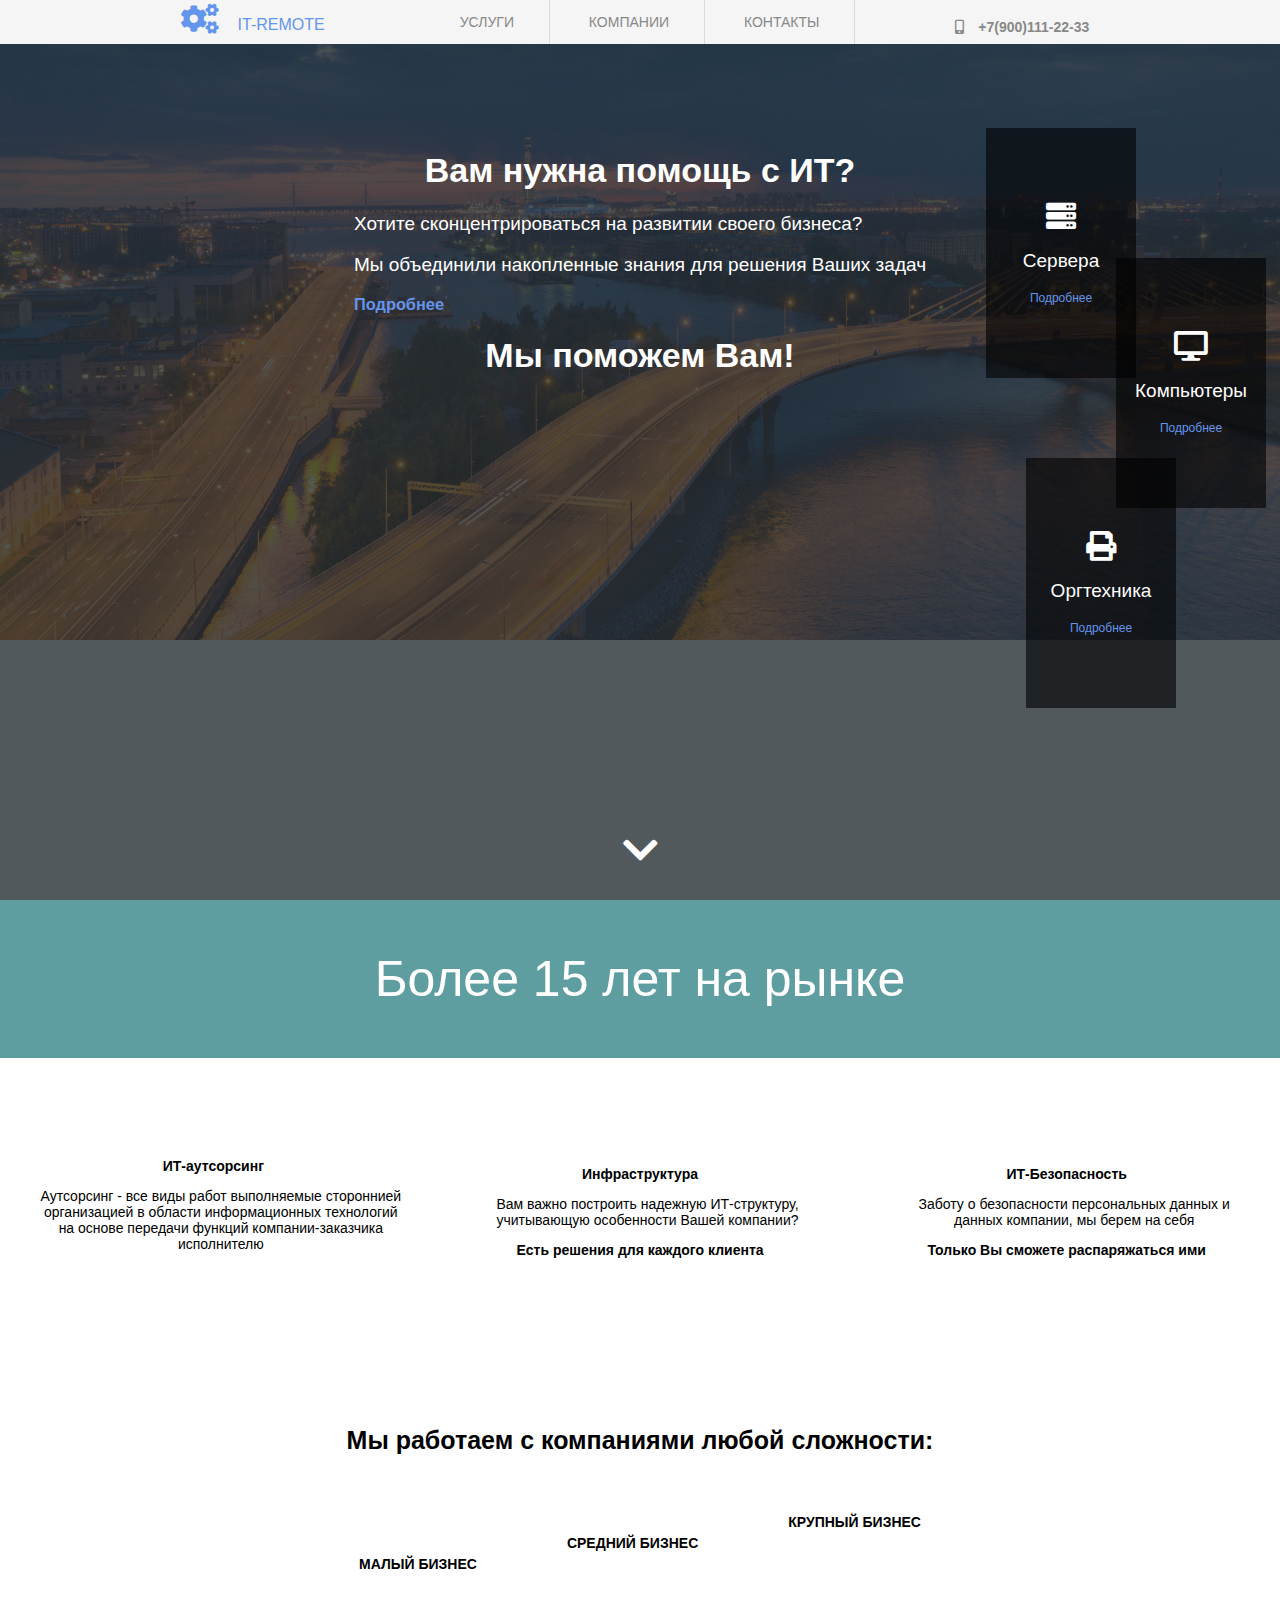
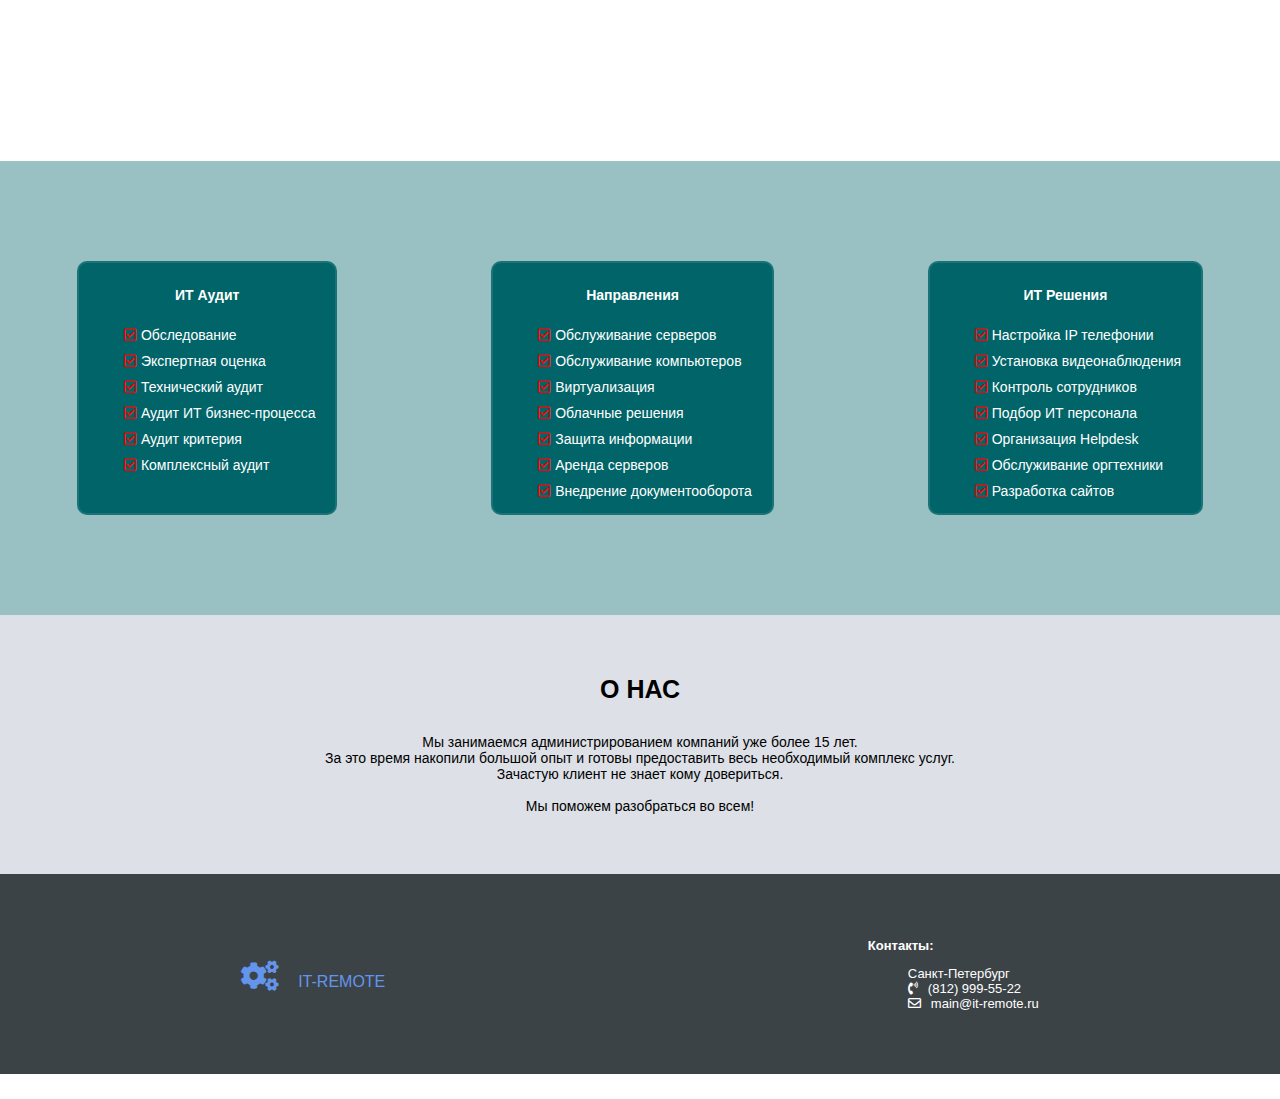
==== commit 97765e37: "new design headerCenterText" ====
--- a/index.html
+++ b/index.html
@@ -12,7 +12,7 @@
             <div class="logo">
                 <a href="index.html">
                     <i class="fas fa-cogs"></i>
-                    <p>ИТ-инклуд</p>
+                    <p>IT-remote</p>
                 </a>
             </div>
             <nav class="menu slowMove">
@@ -46,17 +46,17 @@
                 <h1>Мы поможем Вам!</h1>
             </div>
             <div id="motivation">
-                <div>
+                <div id="serv">
                     <i class="fas fa-server"></i>
                     <p>Сервера</p>
                     <a href="./html/servers.html">Подробнее</a>
                 </div>
-                <div>
-                    <i class="fas fa-desktop"></i>
+                <div id="comp">
+                    <i  class="fas fa-desktop"></i>
                     <p>Компьютеры</p>
                     <a href="./html/computers.html">Подробнее</a>
                 </div>
-                <div>
+                <div id="eq">
                     <i class="fas fa-print"></i>
                     <p>Оргтехника</p>
                     <a href="./html/equipment.html">Подробнее</a>
@@ -109,8 +109,7 @@
     <div id="skills">
         <div>
             <strong>
-                <p>ИТ Аудит
-                </p>
+                <p>ИТ Аудит</p>
             </strong>
             <ul>
                 <li>Обследование</li>
@@ -150,10 +149,6 @@
             </ul>
         </div>
     </div>
-
-    <div class="slider1">
-
-    </div>
     <div class="aboutUs">
         <div id="aboutUsText">
             <strong>
@@ -166,52 +161,11 @@
             <p>Мы поможем разобраться во всем!</p>
         </div>
     </div>
-    <div id="label" class="slider">
-        <div class="slider__wrapper">
-            <div class="slider__item">
-                <div>
-                    <img src="img/HP.png">
-                </div>
-            </div>
-            <div class="slider__item">
-                <div>
-                    <img src="img/cisco.png">
-                </div>
-            </div>
-            <div class="slider__item">
-                <div>
-                    <img src="img/Dell.png">
-                </div>
-            </div>
-            <div class="slider__item">
-                <div>
-                    <img src="img/microsoft.png">
-                </div>
-            </div>
-            <div class="slider__item">
-                <div>
-                    <img src="img/Asterisk_logo.png">
-                </div>
-            </div>
-            <div class="slider__item">
-                <div>
-                    <img src="img/Debian_logo.png">
-                </div>
-            </div>
-            <div class="slider__item">
-                <div>
-                    <img src="img/Nextcloud_Logo.png">
-                </div>
-            </div>
 
-        </div>
-        <a class="slider__control slider__control_left slider__control_show" href="#" role="button"></a>
-        <a class="slider__control slider__control_right slider__control_show" href="#" role="button"></a>
-    </div>
     <div id="footer">
         <div class="logo">
             <i class="fas fa-cogs"></i>
-            <p>ИТ-инклуд</p>
+            <p>IT-remote</p>
         </div>
         <div id="contacts">
             <strong>
@@ -225,7 +179,7 @@
                 </li>
                 <li>
                     <i class="far fa-envelope"></i>
-                    <p>email@email.ru</p>
+                    <p>main@it-remote.ru</p>
                 </li>
             </ul>
         </div>
--- a/style.css
+++ b/style.css
@@ -29,7 +29,7 @@
     justify-content: space-between;
     align-items: center;
     min-height: 100vh;
-    background-color: rgba(39,47,51, 0.5);
+    background-color: rgba(39,47,51, 0.8);
 }
 #headerTop {
     display: flex;
@@ -39,6 +39,7 @@
     width: 100%;
     position: fixed;
     text-transform: uppercase;
+    z-index: 999;
 }
 
 .logo {
@@ -89,7 +90,6 @@
 #headerCenterText {
     display: flex;
     justify-content: space-around;
-    align-items: center;
     margin-top: 10%;
     color: white;
 }
@@ -123,18 +123,30 @@
 #motivation {
 }
 #motivation div {
+    position: absolute;
     display: flex;
     align-items: center;
     justify-content: center;
     flex-direction: column;
     background-color: rgba(0,0,0, 0.6);
-    min-height: 150px;
+    min-height: 250px;
     min-width: 150px;
-    margin: 30px;
+    margin-left: 60px;
     color: white;
     font-size: 21px;
-
-}
+}
+#motivation #serv {
+    z-index: 1;
+}
+#motivation #comp {
+    margin: 130px 0 0 190px;
+    z-index:  2;
+}
+#motivation #eq {
+    margin: 330px 0 0 100px;
+    z-index: 3;
+}
+
 #motivation i {
     font-size: 30px;
 }
@@ -288,6 +300,9 @@
     min-height: 200px;
     background-color: rgba(39,47,51, 0.9);
     margin: 0 0 25px 0;
+}
+#footer .logo {
+    text-transform: uppercase;
 }
 #footer li {
     display: flex;
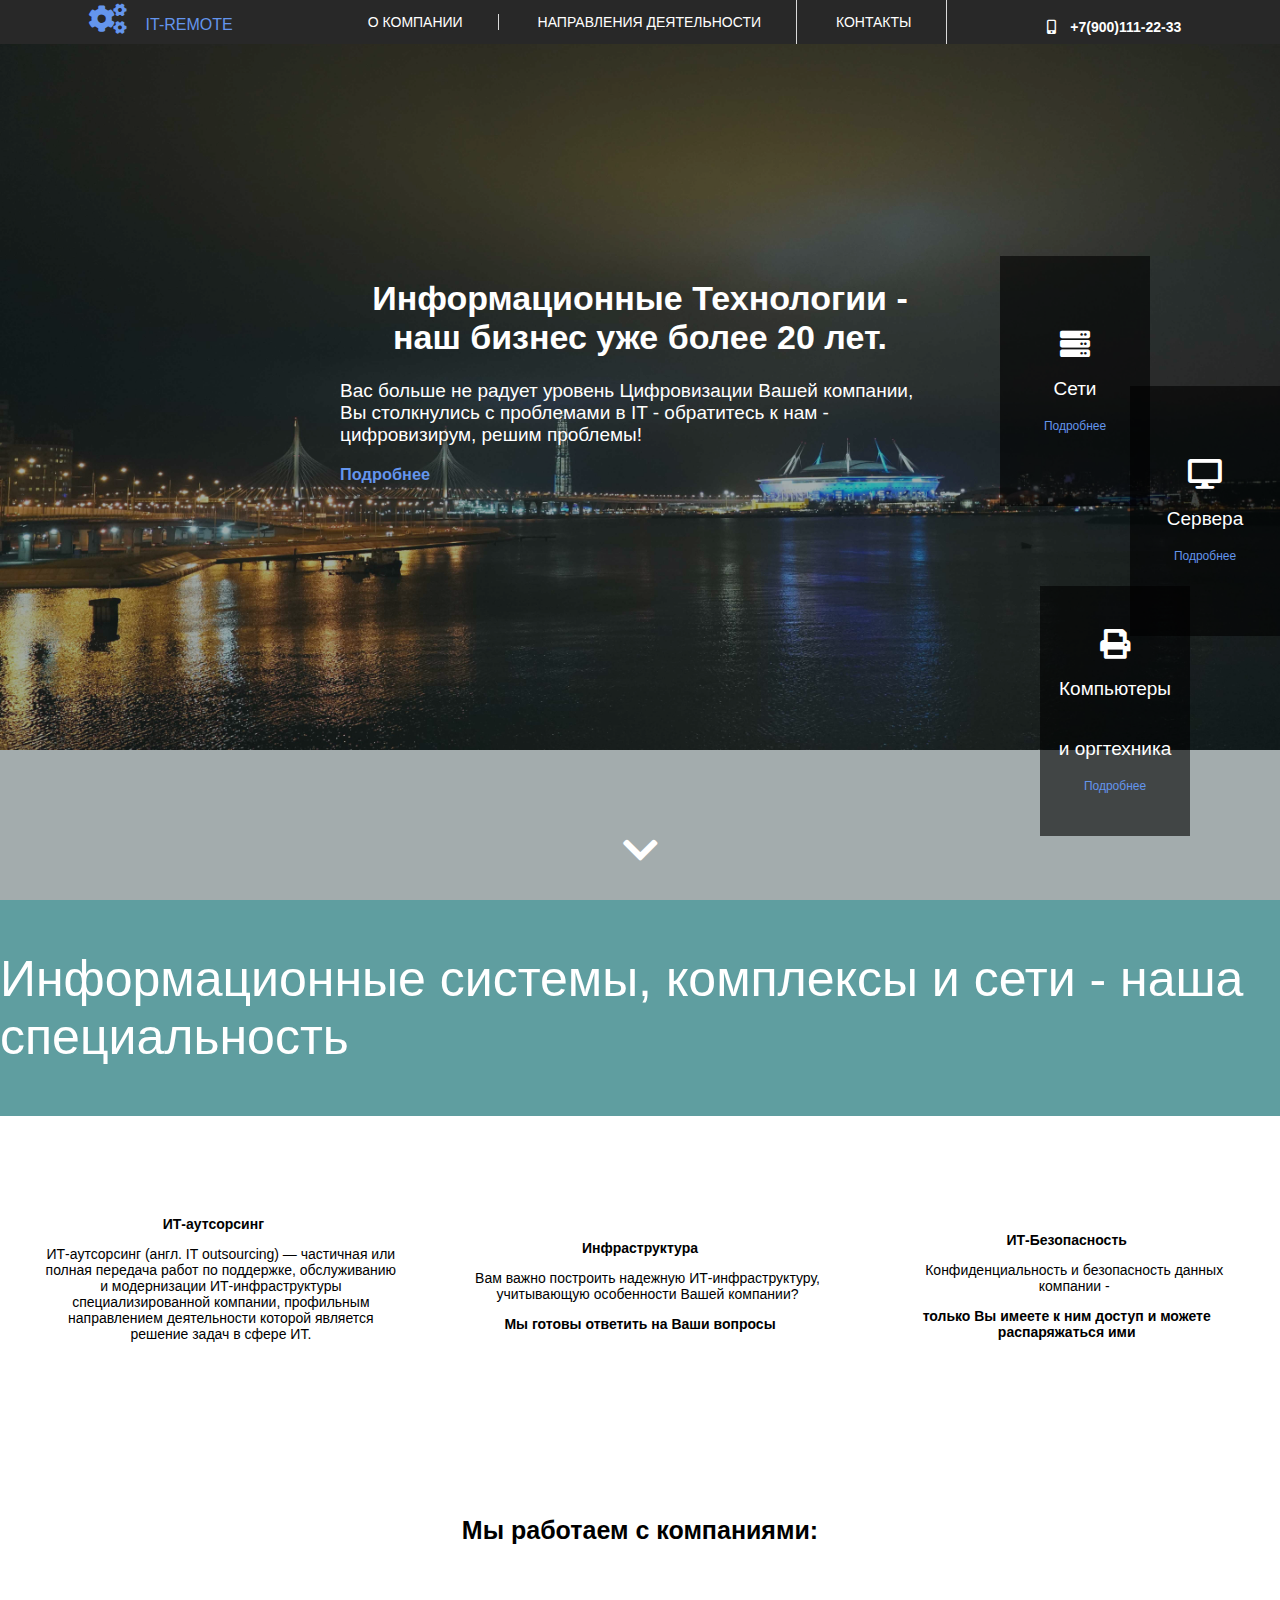
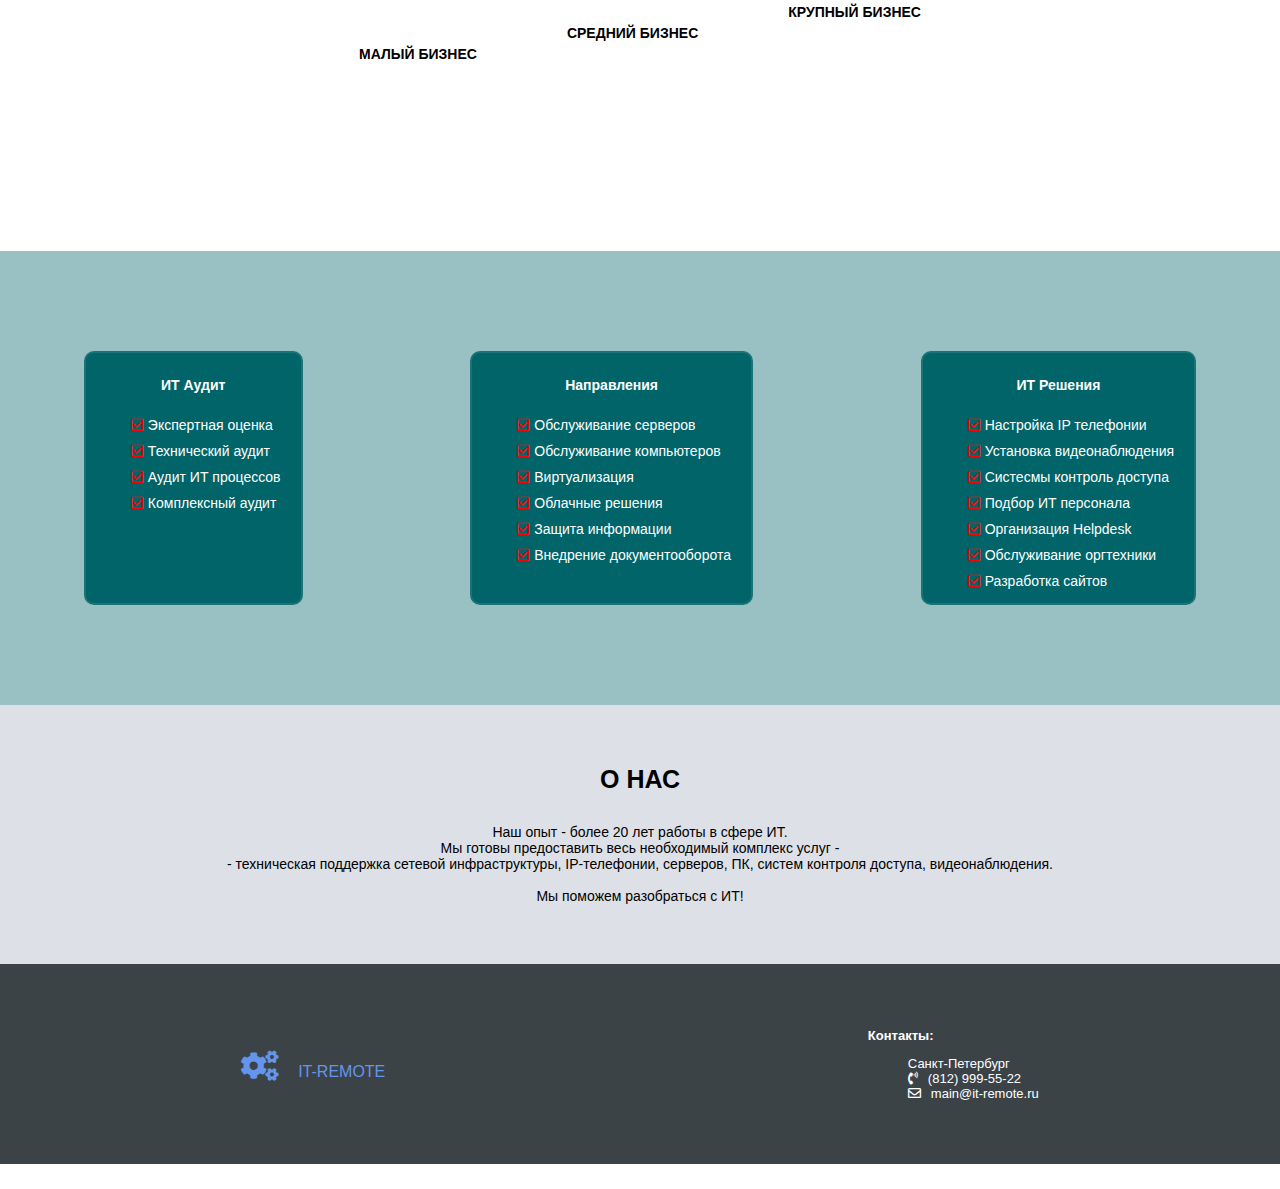
==== commit 68dc6298: "new Text  && 3 background version" ====
--- a/index.html
+++ b/index.html
@@ -2,7 +2,7 @@
 <html lang="en" xmlns="http://www.w3.org/1999/html" xmlns="http://www.w3.org/1999/html">
 <head>
     <meta charset="UTF-8">
-    <title>IT company</title>
+    
     <link rel="stylesheet" type="text/css" href="style.css" media="screen">
     <link href="https://cdnjs.cloudflare.com/ajax/libs/font-awesome/5.11.2/css/all.css" rel="stylesheet">
 </head>
@@ -18,12 +18,12 @@
             <nav class="menu slowMove">
                 <a href="#skills">
                     <div>
-                          <p>Услуги</p>
+                        О Компании
                     </div>
                 </a>
                 <a href="#label">
                     <div>
-                        <p>Компании</p>
+                        <p>Направления деятельности</p>
                     </div>
                 </a>
                 <a href="#contacts">
@@ -39,26 +39,27 @@
         </div>
         <div id="headerCenterText">
             <div class="slowMove">
-                <h1>Вам нужна помощь с ИТ?</h1>
-                <p>Хотите сконцентрироваться на развитии своего бизнеса?</p>
-                <p>Мы объединили накопленные знания для решения Ваших задач</p>
+                <h1>Информационные Технологии - наш бизнес уже более 20 лет. </h1>
+                <p></p>
+                <p>Вас больше не радует уровень Цифровизации Вашей компании, Вы столкнулись с проблемами в IT - обратитесь к нам - цифровизирум, решим проблемы!</p>
                 <a href="#price" ><h3>Подробнее</h3></a>
-                <h1>Мы поможем Вам!</h1>
+                <h1></h1>
             </div>
             <div id="motivation">
                 <div id="serv">
                     <i class="fas fa-server"></i>
-                    <p>Сервера</p>
+                    <p>Сети</p>
                     <a href="./html/servers.html">Подробнее</a>
                 </div>
                 <div id="comp">
                     <i  class="fas fa-desktop"></i>
-                    <p>Компьютеры</p>
+                    <p>Сервера</p>
                     <a href="./html/computers.html">Подробнее</a>
                 </div>
                 <div id="eq">
                     <i class="fas fa-print"></i>
-                    <p>Оргтехника</p>
+                    <p>Компьютеры</p>
+                    <p>и оргтехника</p>
                     <a href="./html/equipment.html">Подробнее</a>
                 </div>
             </div>
@@ -69,27 +70,27 @@
         </div>
     </div>
     <div id="price">
-        <p>Более 15 лет на рынке</p>
+        <p>Информационные системы, комплексы и сети - наша специальность</p>
     </div>
     <div class="outsourcing">
         <div>
             <strong>ИТ-аутсорсинг</strong>
-            <p>Аутсорсинг - все виды работ выполняемые стороннией организацией в области информационных технологий на основе передачи функций компании-заказчика исполнителю</p>
+            <p>ИТ-аутсорсинг (англ. IT outsourcing) — частичная или полная передача работ по поддержке, обслуживанию и модернизации ИТ-инфраструктуры специализированной компании, профильным направлением деятельности которой является решение задач в сфере ИТ.</p>
         </div>
         <div>
             <strong>Инфраструктура</strong>
-            <p>Вам важно построить надежную ИТ-структуру, учитывающую особенности Вашей компании?</p>
-            <strong>Есть решения для каждого клиента</strong>
+            <p>Вам важно построить надежную ИТ-инфраструктуру, учитывающую особенности Вашей компании?</p>
+            <strong>Мы готовы ответить на Ваши вопросы</strong>
         </div>
         <div>
             <strong>ИТ-Безопасность</strong>
-            <p>Заботу о безопасности персональных данных и данных компании, мы берем на себя</p>
-            <strong>Только Вы сможете распаряжаться ими</strong>
+            <p>Конфиденциальность и безопасность данных компании -</p>
+            <strong>только Вы имеете к ним доступ и можете распаряжаться ими</strong>
         </div>
     </div>
     <div class="company">
         <div>
-            <strong>Мы работаем с компаниями любой сложности:</strong>
+            <strong>Мы работаем с компаниями:</strong>
         </div>
         <div id="bisness">
             <div>
@@ -112,11 +113,10 @@
                 <p>ИТ Аудит</p>
             </strong>
             <ul>
-                <li>Обследование</li>
+
                 <li>Экспертная оценка</li>
                 <li>Технический аудит</li>
-                <li>Аудит ИТ бизнес-процесса</li>
-                <li>Аудит критерия</li>
+                <li>Аудит ИТ процессов</li>
                 <li>Комплексный аудит</li>
             </ul>
         </div>
@@ -130,7 +130,6 @@
                 <li>Виртуализация</li>
                 <li>Облачные решения</li>
                 <li>Защита информации</li>
-                <li>Аренда серверов</li>
                 <li>Внедрение документооборота</li>
             </ul>
         </div>
@@ -141,7 +140,7 @@
             <ul>
                 <li>Настройка IP телефонии</li>
                 <li>Установка видеонаблюдения</li>
-                <li>Контроль сотрудников</li>
+                <li>Систесмы контроль доступа</li>
                 <li>Подбор ИТ персонала</li>
                 <li>Организация Helpdesk</li>
                 <li>Обслуживание оргтехники</li>
@@ -154,11 +153,11 @@
             <strong>
                 <p>О нас</p>
             </strong>
-            <p>Мы занимаемся администрированием компаний уже более 15 лет.</p>
-            <p>За это время накопили большой опыт и готовы предоставить весь необходимый комплекс услуг.</p>
-            <p>Зачастую клиент не знает кому довериться.</p>
+            <p>Наш опыт - более 20 лет работы в сфере ИТ.</p>
+            <p>Мы готовы предоставить весь необходимый комплекс услуг - </p>
+            <p>- техническая поддержка сетевой инфраструктуры, IP-телефонии, серверов, ПК, систем контроля доступа, видеонаблюдения.</p>
              </br>
-            <p>Мы поможем разобраться во всем!</p>
+            <p>Мы поможем разобраться с ИТ!</p>
         </div>
     </div>
 
--- a/style.css
+++ b/style.css
@@ -3,7 +3,7 @@
     padding: 0;
     display: flex;
     flex-direction: column;
-    background-image: url("img/8891c3d40bb9.jpg");
+    background-image: url("img/backbround.jpg");
     background-attachment: fixed;
     background-repeat: no-repeat;
     background-size: 100%;
@@ -29,13 +29,13 @@
     justify-content: space-between;
     align-items: center;
     min-height: 100vh;
-    background-color: rgba(39,47,51, 0.8);
+    background-color: rgba(25,47,51, 0.4);
 }
 #headerTop {
     display: flex;
     justify-content: center;
     align-items: flex-start;
-    background-color: #f5f5f5;
+    background-color: rgba(40,40,40, 1);
     width: 100%;
     position: fixed;
     text-transform: uppercase;
@@ -73,10 +73,10 @@
 }
 .menu div:hover {
     cursor: pointer;
-    background-color: #eee;
+    background-color: #000000;
 }
 .menu a, #headerContact {
-    color: #888;
+    color: white;
 }
 #headerContact {
     font-weight: bolder;
@@ -90,7 +90,7 @@
 #headerCenterText {
     display: flex;
     justify-content: space-around;
-    margin-top: 10%;
+    margin-top: 20%;
     color: white;
 }
 #headerCenterText div {
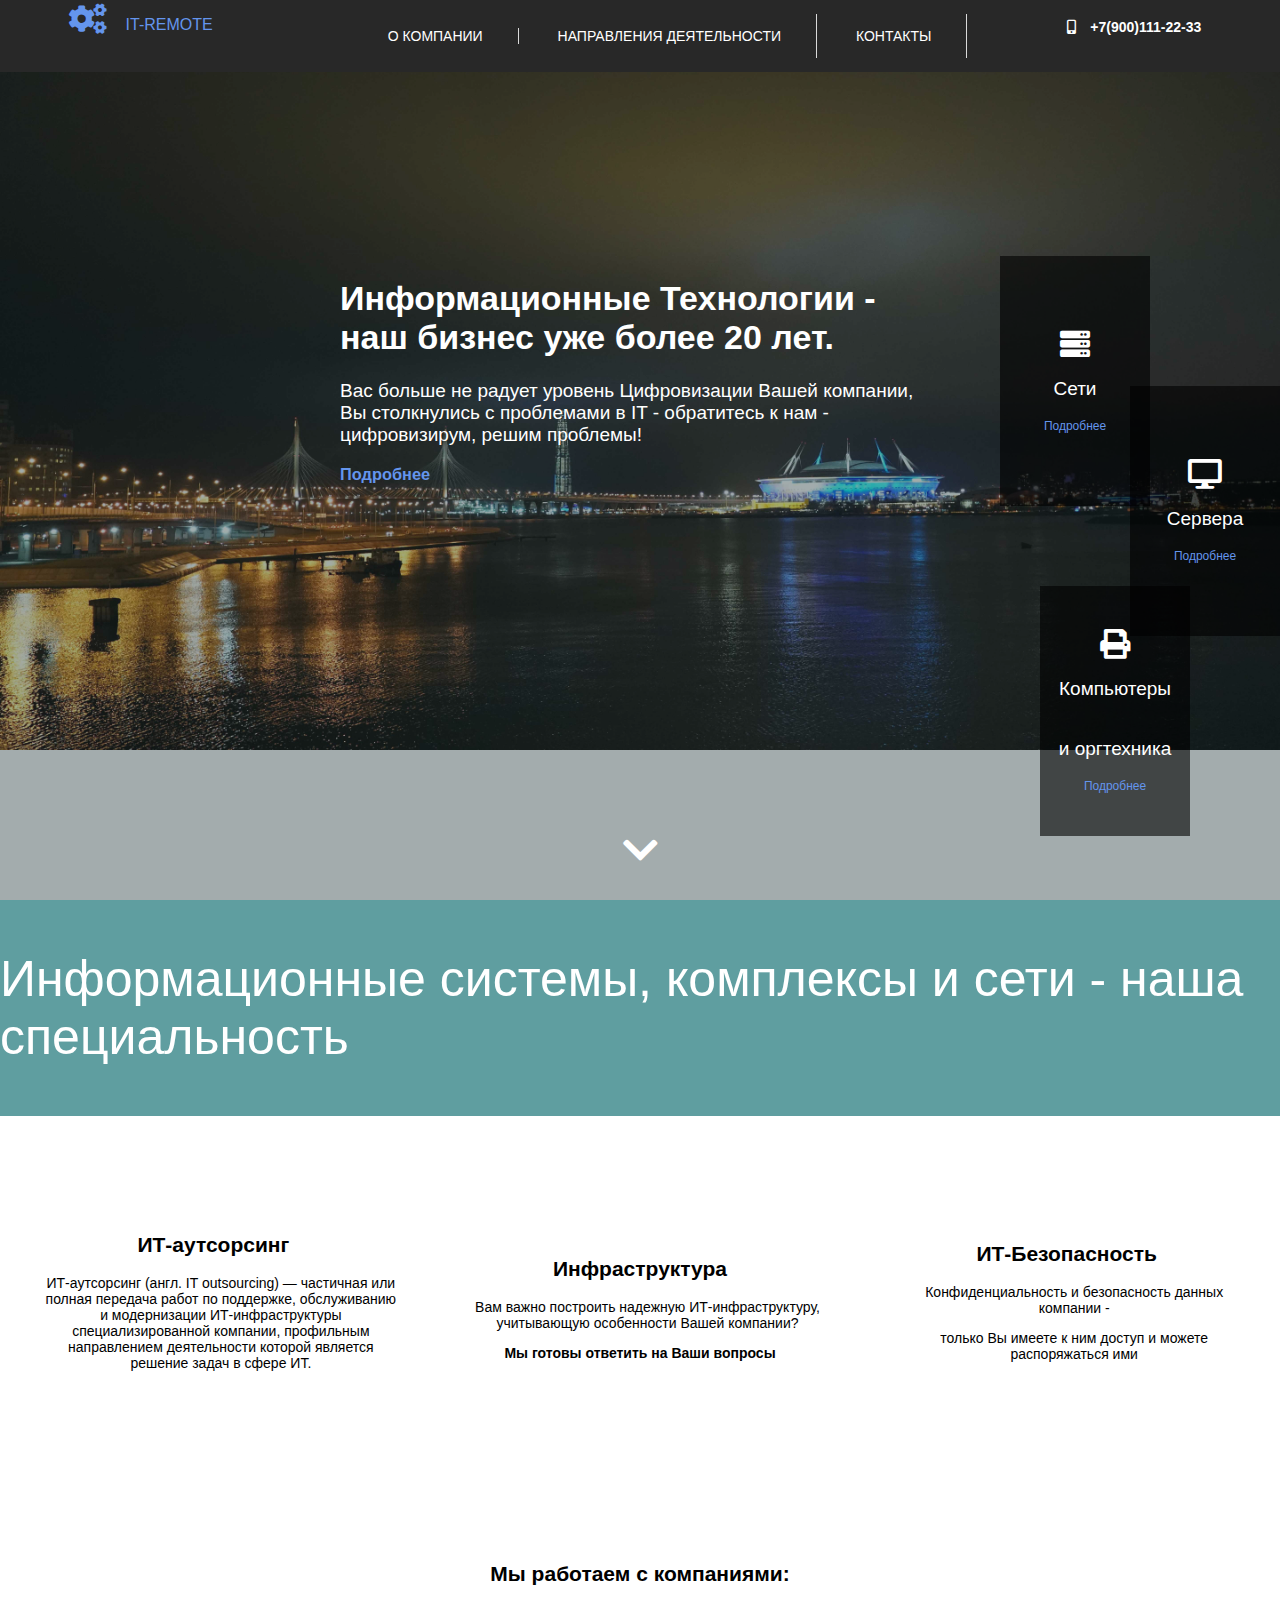
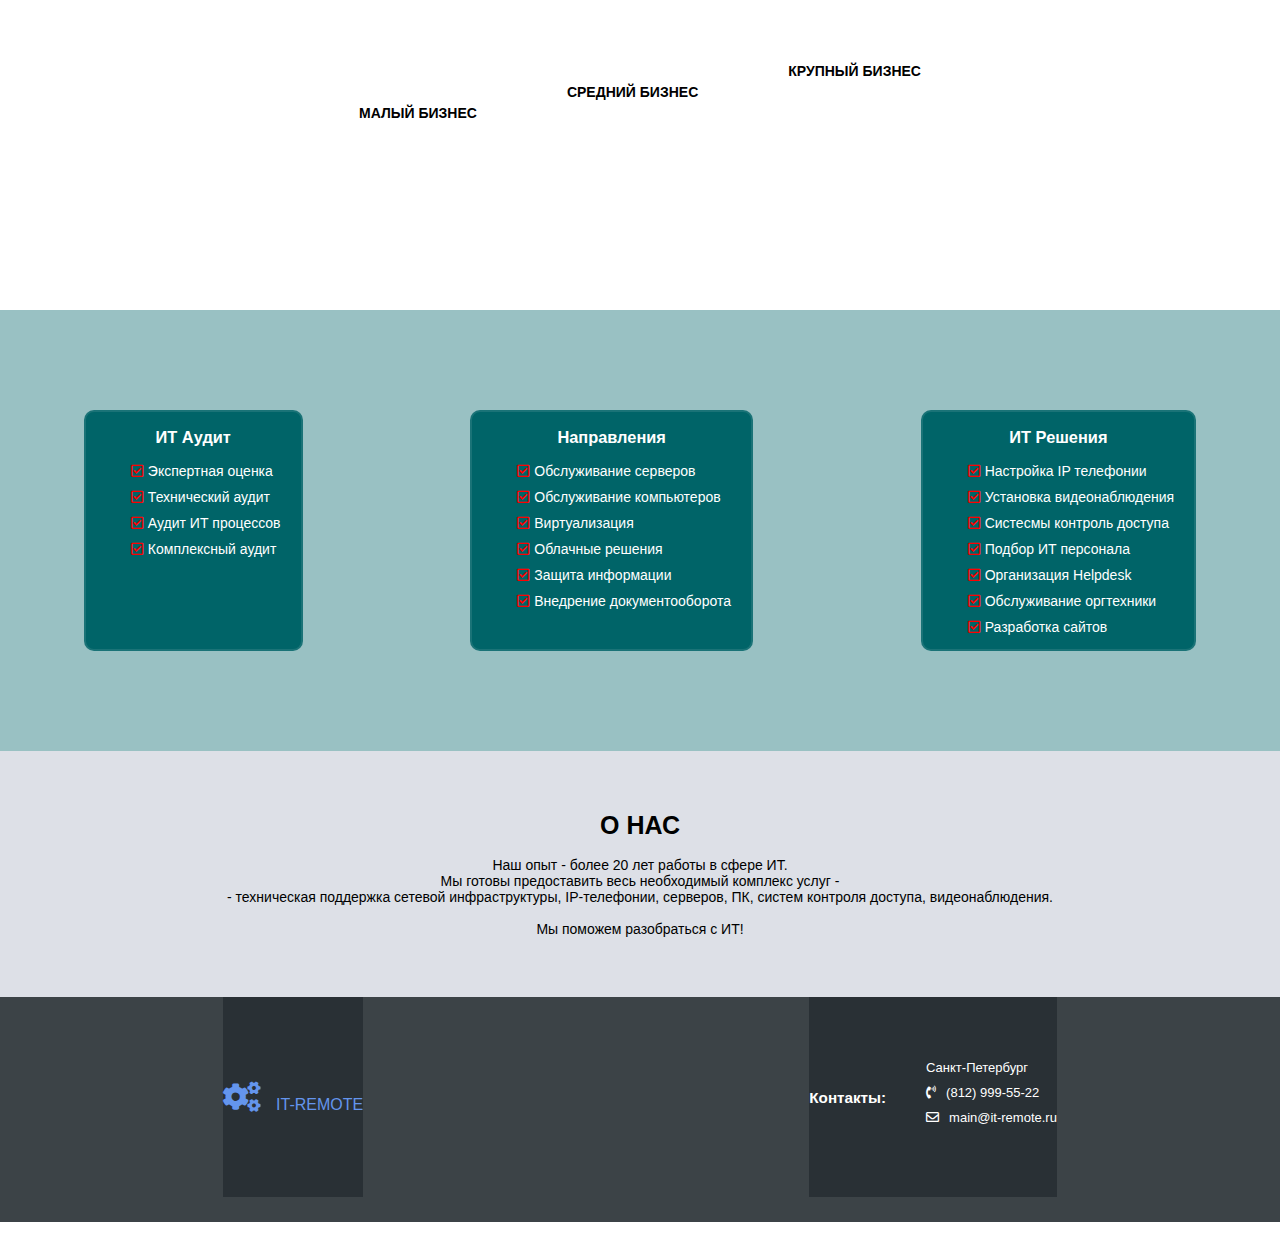
==== commit 300f9190: "Refactoring" ====
--- a/index.html
+++ b/index.html
@@ -2,191 +2,189 @@
 <html lang="en" xmlns="http://www.w3.org/1999/html" xmlns="http://www.w3.org/1999/html">
 <head>
     <meta charset="UTF-8">
-    
+
     <link rel="stylesheet" type="text/css" href="style.css" media="screen">
     <link href="https://cdnjs.cloudflare.com/ajax/libs/font-awesome/5.11.2/css/all.css" rel="stylesheet">
 </head>
 <body>
-    <div class="header">
-        <div id="headerTop">
-            <div class="logo">
+    <header>
+        <section id="headerTop">
+            <article class="logo">
                 <a href="index.html">
                     <i class="fas fa-cogs"></i>
                     <p>IT-remote</p>
                 </a>
-            </div>
+            </article>
             <nav class="menu slowMove">
-                <a href="#skills">
-                    <div>
-                        О Компании
-                    </div>
-                </a>
-                <a href="#label">
-                    <div>
-                        <p>Направления деятельности</p>
-                    </div>
-                </a>
-                <a href="#contacts">
-                    <div>
-                        <p>Контакты</p>
-                    </div>
-                </a>
+                <ul>
+                    <li><a href="#skills">О Компании</a></li>
+                    <li><a href="#label"><p>Направления деятельности</p></a></li>
+                    <li><a href="#contacts"><p>Контакты</p></a></li>
+                </ul>
             </nav>
-            <div id="headerContact">
+            <article id="headerContact">
                 <i class="fas fa-mobile-alt"></i>
                 <p>+7(900)111-22-33</p>
-            </div>
-        </div>
-        <div id="headerCenterText">
-            <div class="slowMove">
-                <h1>Информационные Технологии - наш бизнес уже более 20 лет. </h1>
-                <p></p>
-                <p>Вас больше не радует уровень Цифровизации Вашей компании, Вы столкнулись с проблемами в IT - обратитесь к нам - цифровизирум, решим проблемы!</p>
-                <a href="#price" ><h3>Подробнее</h3></a>
-                <h1></h1>
-            </div>
-            <div id="motivation">
-                <div id="serv">
+            </article>
+        </section>
+        <section id="headerCenterText">
+            <section class="slowMove">
+                <article>
+                    <h1>Информационные Технологии - наш бизнес уже более 20 лет. </h1>
+                    <p></p>
+                    <p>Вас больше не радует уровень Цифровизации Вашей компании, Вы столкнулись с проблемами в IT - обратитесь к нам - цифровизирум, решим проблемы!</p>
+                    <a href="#price" ><h3>Подробнее</h3></a>
+                    <h1></h1>
+                </article>
+            </section>
+            <section id="motivation">
+                <article id="serv">
                     <i class="fas fa-server"></i>
                     <p>Сети</p>
                     <a href="./html/servers.html">Подробнее</a>
-                </div>
-                <div id="comp">
+                </article>
+                <article id="comp">
                     <i  class="fas fa-desktop"></i>
                     <p>Сервера</p>
                     <a href="./html/computers.html">Подробнее</a>
-                </div>
-                <div id="eq">
+                </article>
+                <article id="eq">
                     <i class="fas fa-print"></i>
                     <p>Компьютеры</p>
                     <p>и оргтехника</p>
                     <a href="./html/equipment.html">Подробнее</a>
-                </div>
+                </article>
+            </section>
+        </section>
+        <section>
+            <article id="headerBottom">
+                <i class="fas fa-chevron-down"></i>
+            </article>
+        </section>
+    </header>
+    <main>
+        <div id="price">
+            <article>
+                <p>Информационные системы, комплексы и сети - наша специальность</p>
+            </article>
+        </div>
+        <div class="outsourcing">
+            <section>
+                <article>
+                    <h2>ИТ-аутсорсинг</h2>
+                    <p>ИТ-аутсорсинг (англ. IT outsourcing) — частичная или полная передача работ по поддержке, обслуживанию и модернизации ИТ-инфраструктуры специализированной компании, профильным направлением деятельности которой является решение задач в сфере ИТ.</p>
+                </article>
+                <article>
+                    <h2>Инфраструктура</h2>
+                    <p>Вам важно построить надежную ИТ-инфраструктуру, учитывающую особенности Вашей компании?</p>
+                    <strong>Мы готовы ответить на Ваши вопросы</strong>
+            </article>
+                <article>
+                    <h2>ИТ-Безопасность</h2>
+                    <p>Конфиденциальность и безопасность данных компании -</p>
+                    <p>только Вы имеете к ним доступ и можете распоряжаться ими</p>
+            </article>
+            </section>
+        </div>
+        <div class="company">
+                <section>
+                    <h2>Мы работаем с компаниями:</h2>
+                </section>
+                <section id="bisness">
+                    <article>
+                        <p>Малый бизнес</p>
+                        <i class="far fa-building fa-2x"></i>
+                    </article>
+                    <article>
+                        <p>Средний бизнес</p>
+                        <i class="far fa-building fa-5x"></i>
+                    </article>
+                    <article>
+                        <p>Крупный бизнес</p>
+                        <i class="far fa-building fa-8x"></i>
+                    </article>
+                </section>
+        </div>
+        <div id="skills">
+            <section>
+                <h3>ИТ Аудит</h3>
+                <ul>
+                    <li>Экспертная оценка</li>
+                    <li>Технический аудит</li>
+                    <li>Аудит ИТ процессов</li>
+                    <li>Комплексный аудит</li>
+                </ul>
+            </section>
+            <section>
+                <h3>
+                    <p>Направления</p>
+                </h3>
+                <ul>
+                    <li>Обслуживание серверов</li>
+                    <li>Обслуживание компьютеров</li>
+                    <li>Виртуализация</li>
+                    <li>Облачные решения</li>
+                    <li>Защита информации</li>
+                    <li>Внедрение документооборота</li>
+                </ul>
+            </section>
+            <section>
+                <h3>
+                    <p>ИТ Решения</p>
+                </h3>
+                <ul>
+                    <li>Настройка IP телефонии</li>
+                    <li>Установка видеонаблюдения</li>
+                    <li>Систесмы контроль доступа</li>
+                    <li>Подбор ИТ персонала</li>
+                    <li>Организация Helpdesk</li>
+                    <li>Обслуживание оргтехники</li>
+                    <li>Разработка сайтов</li>
+                </ul>
+            </section>
+        </div>
+        <div class="aboutUs">
+            <section>
+                <article id="aboutUsText">
+                    <h1>
+                        <p>О нас</p>
+                    </h1>
+                    <p>Наш опыт - более 20 лет работы в сфере ИТ.</p>
+                    <p>Мы готовы предоставить весь необходимый комплекс услуг - </p>
+                    <p>- техническая поддержка сетевой инфраструктуры, IP-телефонии, серверов, ПК, систем контроля доступа, видеонаблюдения.</p>
+                     </br>
+                    <p>Мы поможем разобраться с ИТ!</p>
+                </article>
+            </section>
+        </div>
+    </main>
+    <footer>
+        <div>
+            <div class="logo">
+                <i class="fas fa-cogs"></i>
+                <p>IT-remote</p>
             </div>
-
-        </div>
-        <div id="headerBottom">
-            <i class="fas fa-chevron-down"></i>
-        </div>
-    </div>
-    <div id="price">
-        <p>Информационные системы, комплексы и сети - наша специальность</p>
-    </div>
-    <div class="outsourcing">
-        <div>
-            <strong>ИТ-аутсорсинг</strong>
-            <p>ИТ-аутсорсинг (англ. IT outsourcing) — частичная или полная передача работ по поддержке, обслуживанию и модернизации ИТ-инфраструктуры специализированной компании, профильным направлением деятельности которой является решение задач в сфере ИТ.</p>
-        </div>
-        <div>
-            <strong>Инфраструктура</strong>
-            <p>Вам важно построить надежную ИТ-инфраструктуру, учитывающую особенности Вашей компании?</p>
-            <strong>Мы готовы ответить на Ваши вопросы</strong>
-        </div>
-        <div>
-            <strong>ИТ-Безопасность</strong>
-            <p>Конфиденциальность и безопасность данных компании -</p>
-            <strong>только Вы имеете к ним доступ и можете распаряжаться ими</strong>
-        </div>
-    </div>
-    <div class="company">
-        <div>
-            <strong>Мы работаем с компаниями:</strong>
-        </div>
-        <div id="bisness">
-            <div>
-                <p>Малый бизнес</p>
-                <i class="far fa-building fa-2x"></i>
-            </div>
-            <div>
-                <p>Средний бизнес</p>
-                <i class="far fa-building fa-5x"></i>
-            </div>
-            <div>
-                <p>Крупный бизнес</p>
-                <i class="far fa-building fa-8x"></i>
+            <div id="contacts">
+                <h3>Контакты:</h3>
+                <ul>
+                    <li>Санкт-Петербург</li>
+                    <li>
+                        <i class="fas fa-phone-volume"></i>
+                        <p>(812) 999-55-22</p>
+                    </li>
+                    <li>
+                        <i class="far fa-envelope"></i>
+                        <p>main@it-remote.ru</p>
+                    </li>
+                </ul>
             </div>
         </div>
-    </div>
-    <div id="skills">
-        <div>
-            <strong>
-                <p>ИТ Аудит</p>
-            </strong>
-            <ul>
-
-                <li>Экспертная оценка</li>
-                <li>Технический аудит</li>
-                <li>Аудит ИТ процессов</li>
-                <li>Комплексный аудит</li>
-            </ul>
-        </div>
-        <div>
-            <strong>
-                <p>Направления</p>
-            </strong>
-            <ul>
-                <li>Обслуживание серверов</li>
-                <li>Обслуживание компьютеров</li>
-                <li>Виртуализация</li>
-                <li>Облачные решения</li>
-                <li>Защита информации</li>
-                <li>Внедрение документооборота</li>
-            </ul>
-        </div>
-        <div>
-            <strong>
-                <p>ИТ Решения</p>
-            </strong>
-            <ul>
-                <li>Настройка IP телефонии</li>
-                <li>Установка видеонаблюдения</li>
-                <li>Систесмы контроль доступа</li>
-                <li>Подбор ИТ персонала</li>
-                <li>Организация Helpdesk</li>
-                <li>Обслуживание оргтехники</li>
-                <li>Разработка сайтов</li>
-            </ul>
-        </div>
-    </div>
-    <div class="aboutUs">
-        <div id="aboutUsText">
-            <strong>
-                <p>О нас</p>
-            </strong>
-            <p>Наш опыт - более 20 лет работы в сфере ИТ.</p>
-            <p>Мы готовы предоставить весь необходимый комплекс услуг - </p>
-            <p>- техническая поддержка сетевой инфраструктуры, IP-телефонии, серверов, ПК, систем контроля доступа, видеонаблюдения.</p>
-             </br>
-            <p>Мы поможем разобраться с ИТ!</p>
-        </div>
-    </div>
-
-    <div id="footer">
-        <div class="logo">
-            <i class="fas fa-cogs"></i>
-            <p>IT-remote</p>
-        </div>
-        <div id="contacts">
-            <strong>
-                <p>Контакты:</p>
-            </strong>
-            <ul>
-                <li>Санкт-Петербург</li>
-                <li>
-                    <i class="fas fa-phone-volume"></i>
-                    <p>(812) 999-55-22</p>
-                </li>
-                <li>
-                    <i class="far fa-envelope"></i>
-                    <p>main@it-remote.ru</p>
-                </li>
-            </ul>
-        </div>
-    </div>
+    </footer>
 
     <div class="loader">
         <div class="loader_inner"></div>
     </div>
+
     <script src="https://ajax.googleapis.com/ajax/libs/jquery/1.11.0/jquery.min.js"></script>
     <script src="script/script.js"></script>
     <script src="script/sliderScript.js"></script>
--- a/style.css
+++ b/style.css
@@ -19,11 +19,11 @@
 body a:visited {
     text-decoration: none;
 }
-body h1 {
-    color: white;
-    text-align: center;
-}
-.header {
+body head h1 {
+    color: white;
+    text-align: center;
+}
+header {
     display: flex;
     flex-direction: column;
     justify-content: space-between;
@@ -66,12 +66,12 @@
 .menu {
     margin: 0 100px;
 }
-.menu div {
+.menu li {
     display: inline-block;
     padding: 0 35px;
     border-right: 1px solid #dadada;
 }
-.menu div:hover {
+.menu li:hover {
     cursor: pointer;
     background-color: #000000;
 }
@@ -93,16 +93,16 @@
     margin-top: 20%;
     color: white;
 }
-#headerCenterText div {
+#headerCenterText section {
     max-width: 600px;
 }
-#headerCenterText div h1 {
+#headerCenterText section article h1 {
     font-size: 34px;
 }
-#headerCenterText div h3 {
+#headerCenterText section article h3 {
     color: cornflowerblue;
 }
-#headerCenterText div p {
+#headerCenterText section p {
     font-size: 19px;
 }
 #headerBottom {
@@ -122,7 +122,7 @@
 }
 #motivation {
 }
-#motivation div {
+#motivation article {
     position: absolute;
     display: flex;
     align-items: center;
@@ -147,10 +147,10 @@
     z-index: 3;
 }
 
-#motivation i {
+#motivation article i {
     font-size: 30px;
 }
-#motivation a {
+#motivation article a {
     text-decoration: none;
     color: cornflowerblue;
     font-size: 12px;
@@ -161,8 +161,7 @@
     background-color: rgb(255,255,255);
     padding: 60px 0 60px 0;
 }
-.company div strong {
-    font-size: 25px;
+.company section {
     display: flex;
     justify-content: center;
 }
@@ -171,29 +170,29 @@
     justify-content: center;
     align-items: center;
 }
-.company #bisness div{
+.company #bisness article{
     padding: 15px;
     border: 1px;
 }
-.company #bisness div .fa-2x{
+.company #bisness article .fa-2x{
 opacity:0; /*Элемент полностью прозрачный (невидимый)*/
 animation: show 6s 1; /* Указываем название анимации, её время и количество повторов*/
 animation-fill-mode: forwards; /* Чтобы элемент оставался в конечном состоянии анимации */
 animation-delay: 1s; /* Задержка перед началом */
 }
-.company #bisness div .fa-5x{
+.company #bisness article .fa-5x{
 opacity:0; /*Элемент полностью прозрачный (невидимый)*/
 animation: show 6s 1; /* Указываем название анимации, её время и количество повторов*/
 animation-fill-mode: forwards; /* Чтобы элемент оставался в конечном состоянии анимации */
 animation-delay: 2s; /* Задержка перед началом */
 }
-.company #bisness div .fa-8x{
+.company #bisness article .fa-8x{
 opacity:0; /*Элемент полностью прозрачный (невидимый)*/
 animation: show 6s 1; /* Указываем название анимации, её время и количество повторов*/
 animation-fill-mode: forwards; /* Чтобы элемент оставался в конечном состоянии анимации */
 animation-delay: 3s; /* Задержка перед началом */
 }
-.company #bisness div {
+.company #bisness article {
     margin: 30px;
     display: flex;
     flex-direction: column;
@@ -201,7 +200,7 @@
     text-transform: uppercase;
     font-weight: bold;
 }
-.outsourcing {
+.outsourcing section {
     display: flex ;
     justify-content: space-around;
     align-items: center;
@@ -209,12 +208,12 @@
     background-color: rgba(255,255,255,0.7);
     padding: 80px 0 80px 0;
 }
-.outsourcing div {
+.outsourcing section article {
     padding: 5px 10px;
     margin: 15px;
     width: 1000px;
 }
-.outsourcing div p {
+.outsourcing section article p {
     margin-left: 15px;
 }
 #skills {
@@ -224,18 +223,17 @@
     padding: 100px 0 100px 0;
     background-color: rgba(0,100,104,0.4);
 }
-#skills div {
+#skills section {
     border: rgba(255,255,255,0.1) solid 2px;
     border-radius: 10px;
     background-color: rgba(0,100,104,1);
     color: white;
 ;
 }
-#skills div:hover {
+#skills section:hover {
     box-shadow: 0 0 10px black;
 }
-#skills div strong p {
-    padding: 10px;
+#skills section h3 {
     text-align: center;
     border-radius: 3px;
 }
@@ -272,28 +270,27 @@
     background-color: #dde0e7;
     display: flex;
     flex-direction: column;
-    align-items: center;
     padding: 40px 0 40px 0;
 }
-.aboutUs #aboutUsText p{
+#aboutUsText p{
     text-align: center;
     margin: 0;
 }
-.aboutUs #aboutUsText strong p {
+#aboutUsText strong p {
     margin-bottom: 30px;
 }
-.aboutUs #bisness {
-    display: flex;
-}
-.aboutUs #bisness div {
+#bisness {
+    display: flex;
+}
+#bisness article {
     padding: 0 50px;
 }
-.aboutUs div { margin: 20px 0}
-.aboutUs div strong {
+.aboutUs article { margin: 20px 0}
+.aboutUs article h1 {
     text-transform: uppercase;
     font-size: 25px;
 }
-#footer {
+footer div {
     display: flex;
     justify-content: space-around;
     align-items: center;
@@ -301,23 +298,25 @@
     background-color: rgba(39,47,51, 0.9);
     margin: 0 0 25px 0;
 }
-#footer .logo {
+footer .logo {
     text-transform: uppercase;
 }
-#footer li {
-    display: flex;
-    align-items: center;
+footer li {
+    display: flex;
+    align-items: center;
+}
+
+#contacts {
+    font-size: 13px;
+    color: white;
+}
+#contacts li{
+    list-style: none;
+    padding-bottom: 10px;
 }
 #contacts li p {
     margin: 0;
     padding: 0 0 0 10px;
-}
-#contacts {
-    font-size: 13px;
-    color: white;
-}
-#contacts li{
-    list-style: none;
 }
 @keyframes arrow {
     0% {
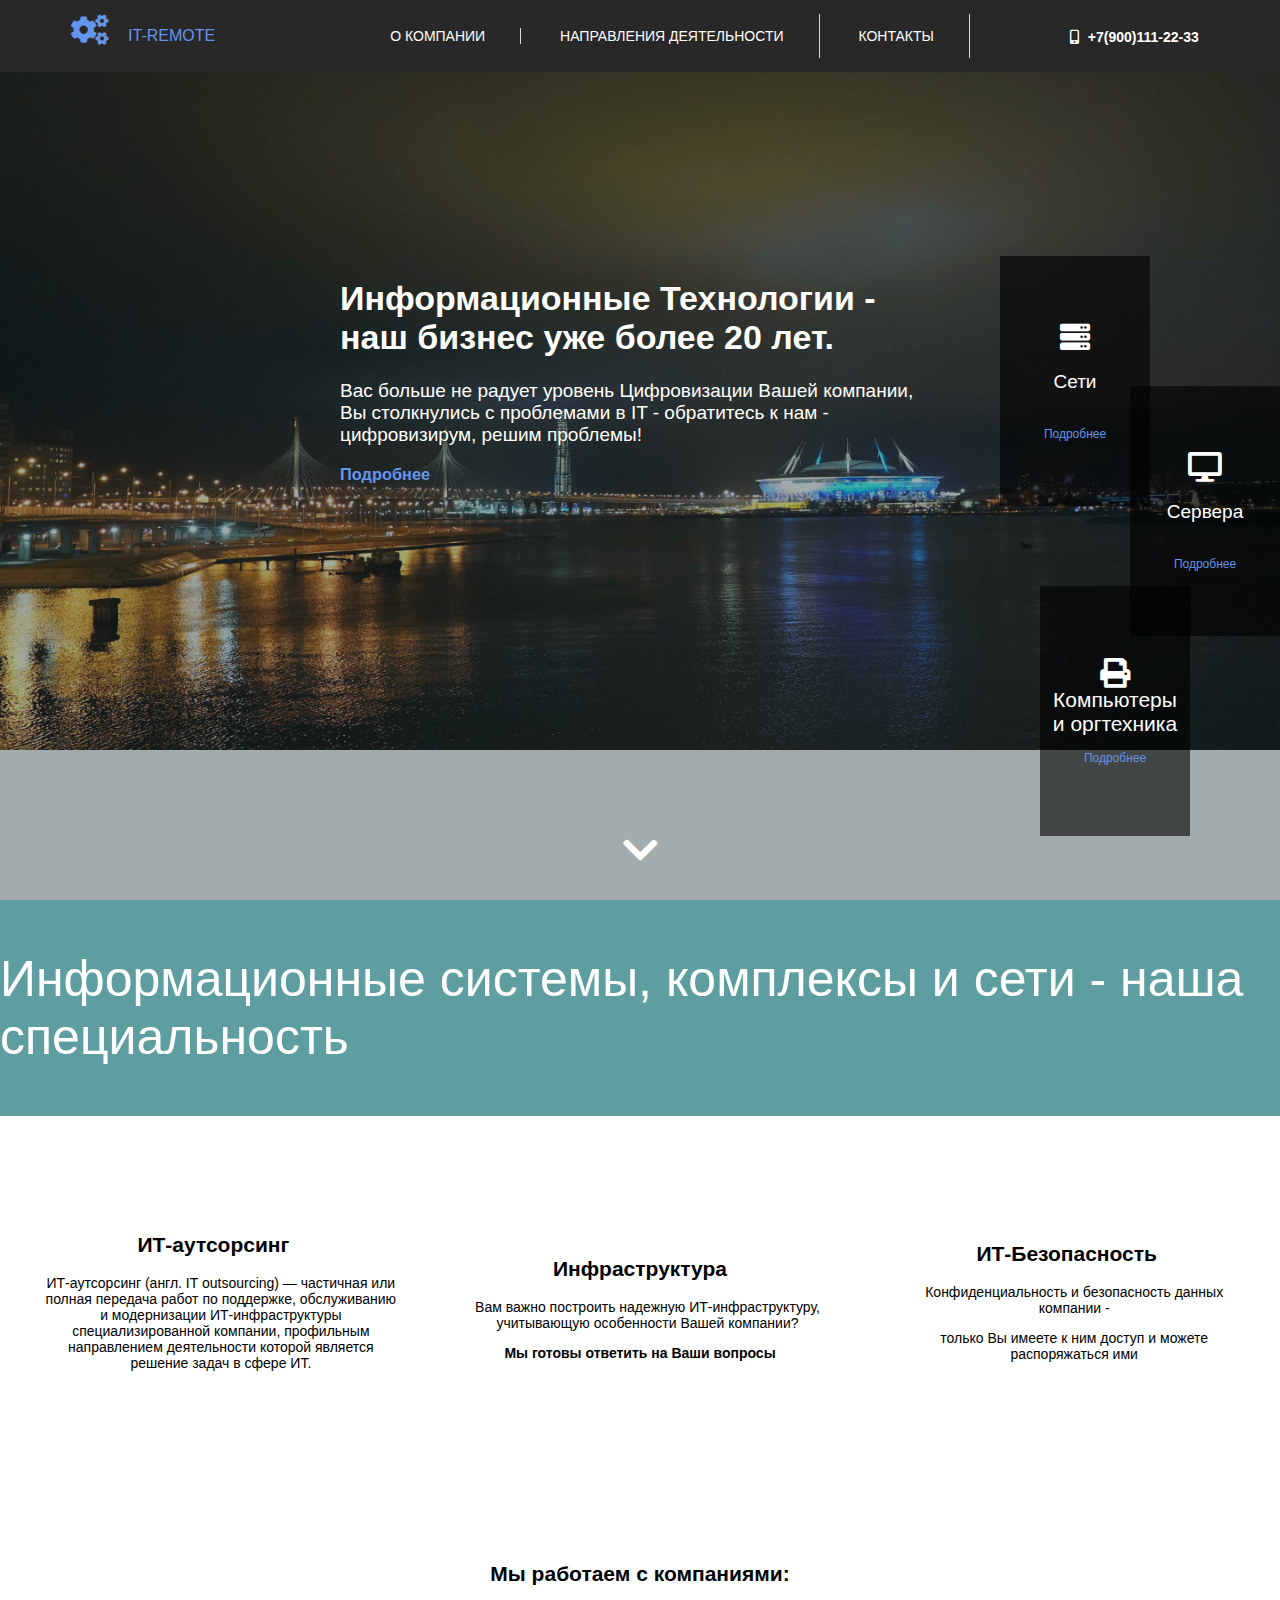
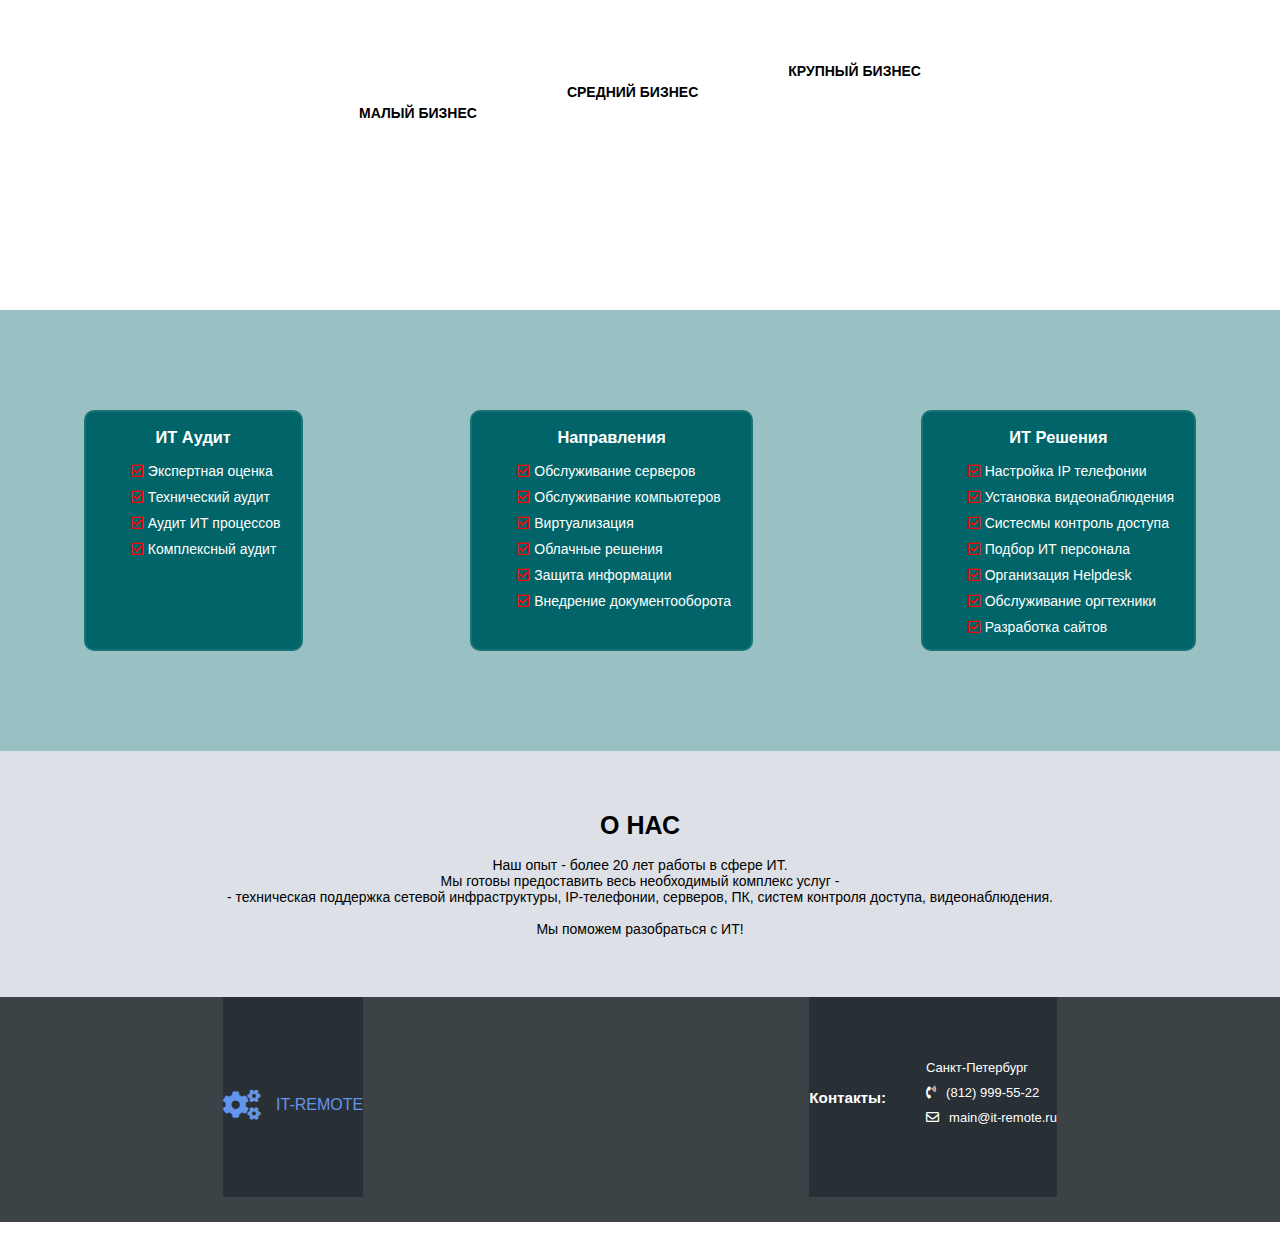
==== commit 836d6c9f: "refactor" ====
--- a/index.html
+++ b/index.html
@@ -50,8 +50,8 @@
                 </article>
                 <article id="eq">
                     <i class="fas fa-print"></i>
-                    <p>Компьютеры</p>
-                    <p>и оргтехника</p>
+                    <span>Компьютеры</span>
+                    <span>и оргтехника</span>
                     <a href="./html/equipment.html">Подробнее</a>
                 </article>
             </section>
--- a/style.css
+++ b/style.css
@@ -60,7 +60,7 @@
     font-size: 16px;
 }
 .logo i{
-    padding: 0 15px 0 0;
+    padding: 15px 15px 0 0;
     font-size: 30px;
 }
 .menu {
@@ -80,11 +80,10 @@
 }
 #headerContact {
     font-weight: bolder;
-    margin-top: 5px;
 }
 #headerContact p {
     display: inline-block;
-    padding: 0 10px;
+    padding: 15px 10px 0 5px;
     margin-bottom: 0;
 }
 #headerCenterText {
@@ -154,6 +153,7 @@
     text-decoration: none;
     color: cornflowerblue;
     font-size: 12px;
+    margin-top: 15px;
 }
 .company {
     display: flex;
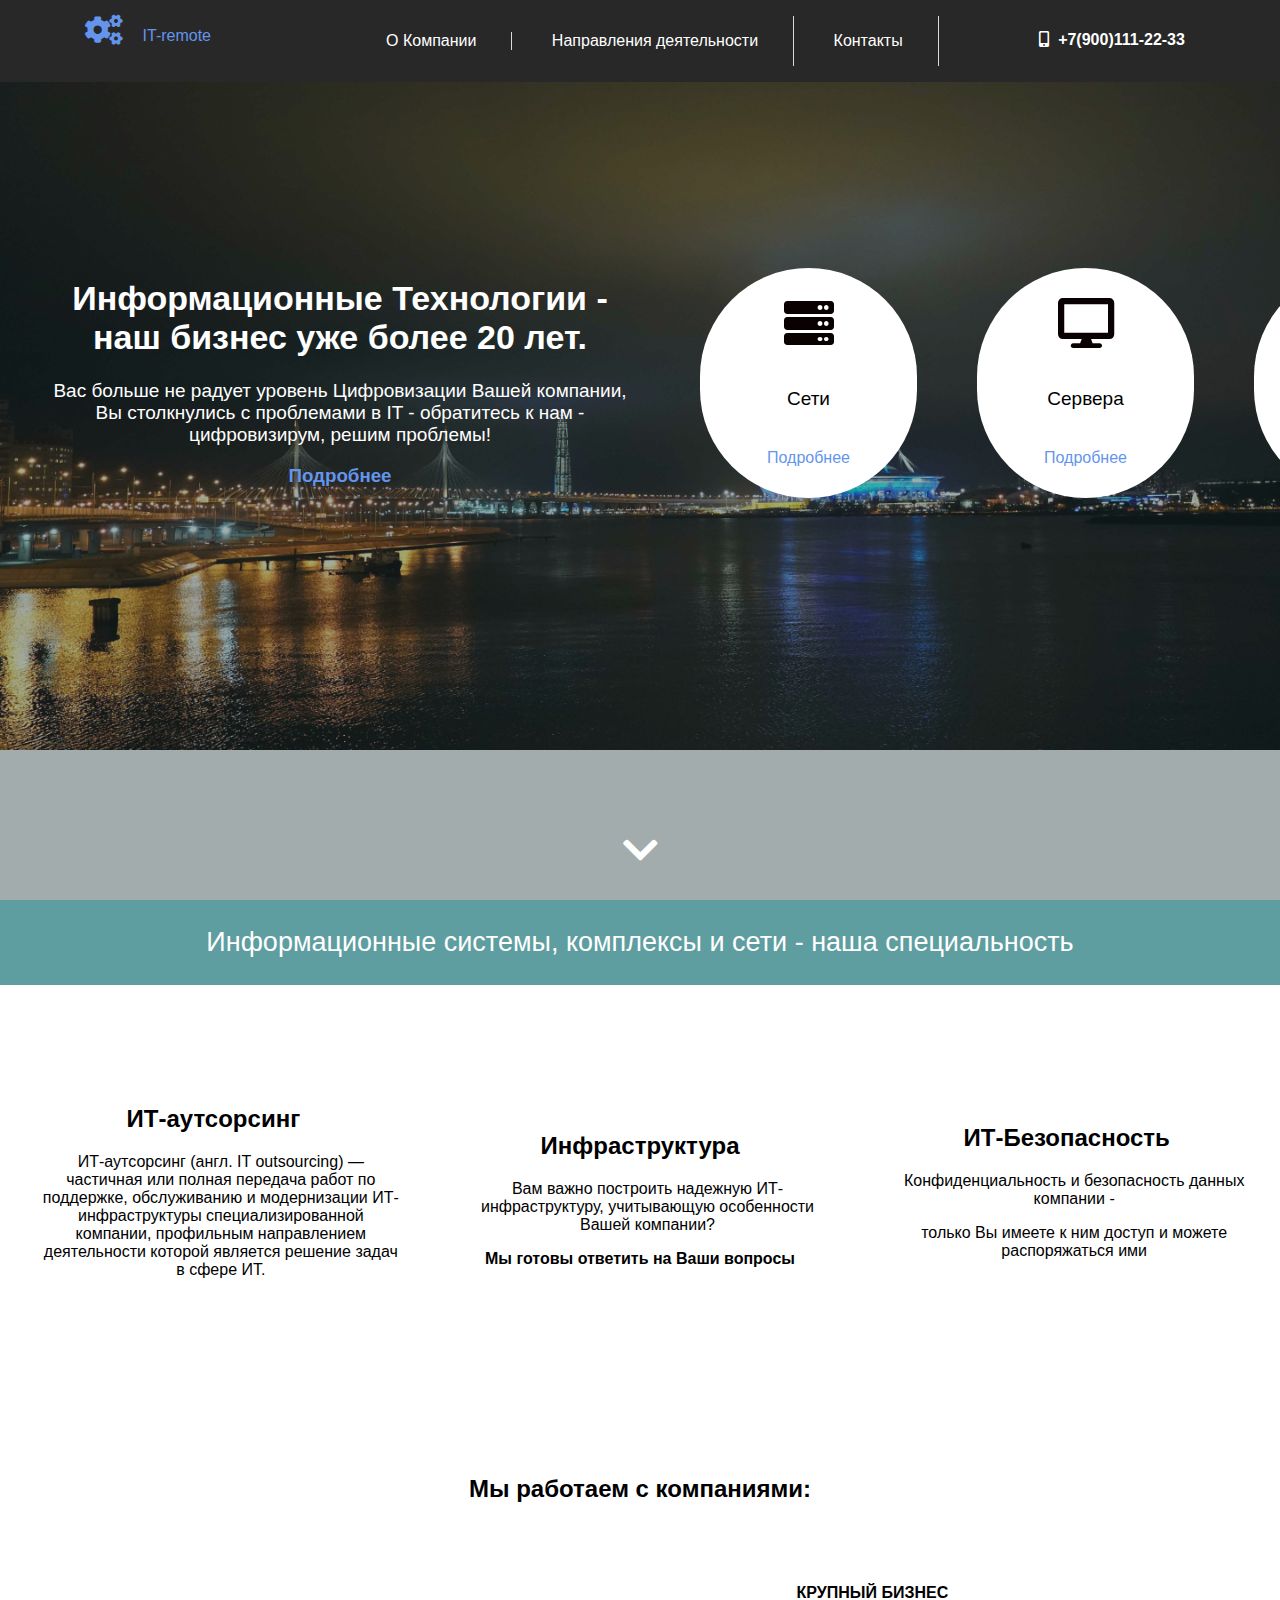
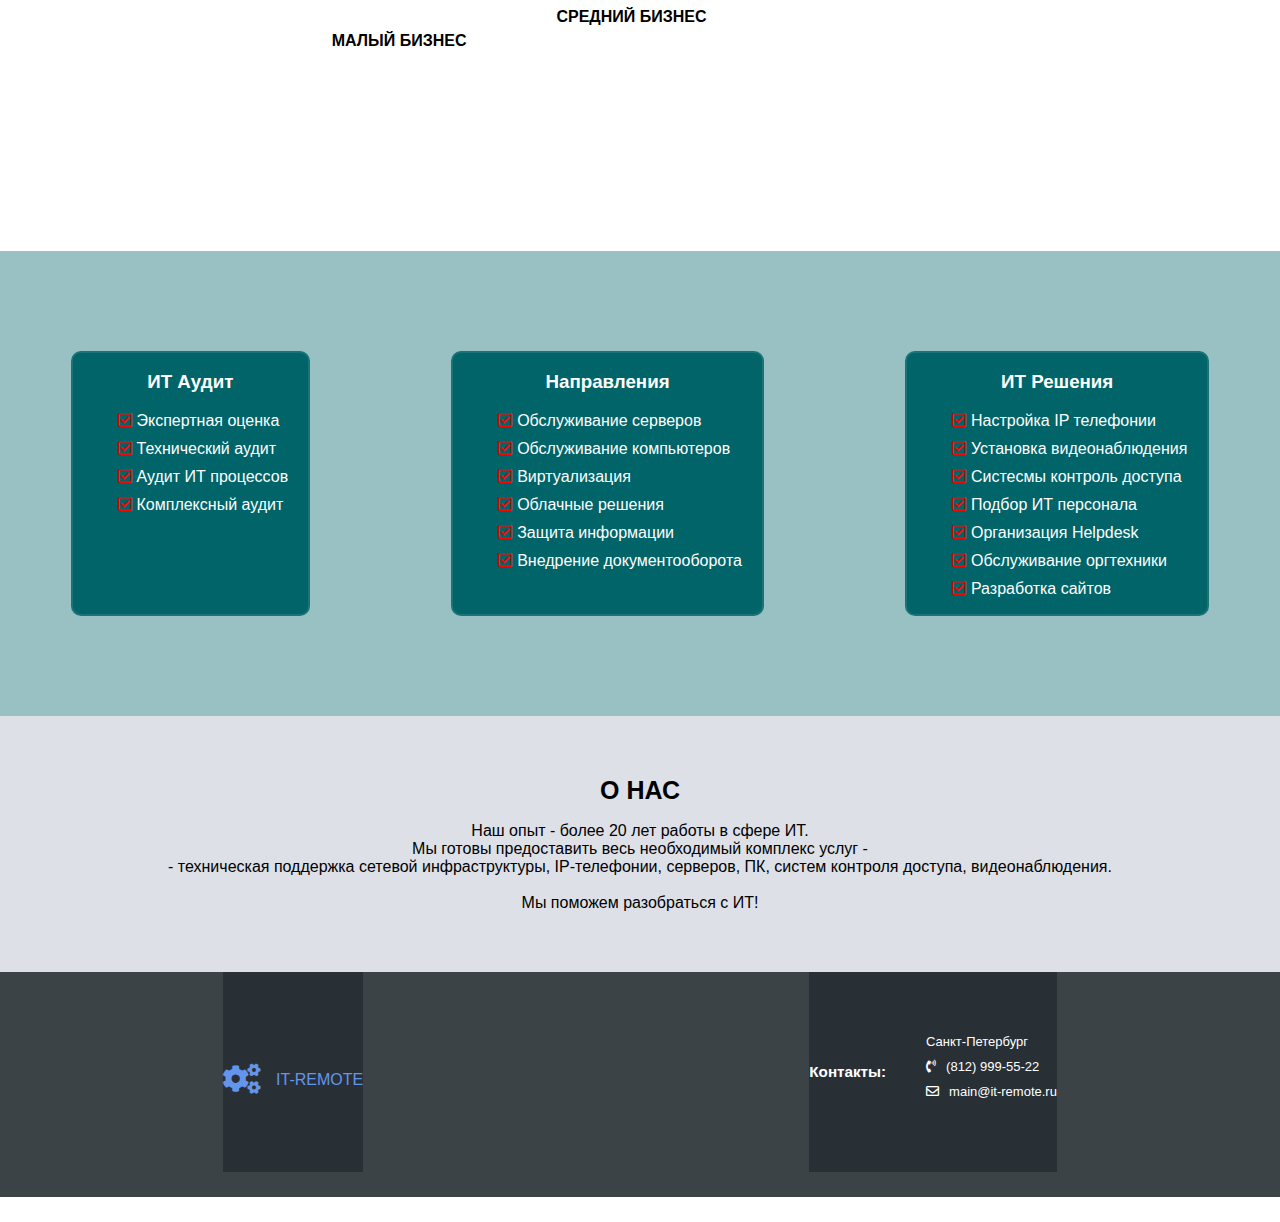
==== commit c892e243: "edit header style" ====
--- a/index.html
+++ b/index.html
@@ -50,8 +50,8 @@
                 </article>
                 <article id="eq">
                     <i class="fas fa-print"></i>
-                    <span>Компьютеры</span>
-                    <span>и оргтехника</span>
+                    <span>Компьютеры и оргтехника</span>
+<!--                    <span></span>-->
                     <a href="./html/equipment.html">Подробнее</a>
                 </article>
             </section>
--- a/style.css
+++ b/style.css
@@ -10,8 +10,12 @@
     min-height: 100%;
     width: 100%;
     min-width: 100%;
-    font-size: 14px;
-    font-family: 'Artifakt',sans-serif;
+    font-size: 16px;
+    /*font-family: 'Artifakt',sans-serif;*/
+
+    font-family: Roboto, sans-serif;
+    -webkit-font-smoothing: antialiased;
+
 }
 body a {
     text-decoration: none;
@@ -38,7 +42,7 @@
     background-color: rgba(40,40,40, 1);
     width: 100%;
     position: fixed;
-    text-transform: uppercase;
+    /*text-transform: uppercase;*/
     z-index: 999;
 }
 
@@ -92,6 +96,10 @@
     margin-top: 20%;
     color: white;
 }
+
+#headerCenterText .slowMove {
+    text-align: center;
+}
 #headerCenterText section {
     max-width: 600px;
 }
@@ -120,40 +128,47 @@
     animation: arrow 2s infinite;
 }
 #motivation {
+    display: flex;
+    align-items: center;
 }
 #motivation article {
-    position: absolute;
-    display: flex;
-    align-items: center;
-    justify-content: center;
-    flex-direction: column;
-    background-color: rgba(0,0,0, 0.6);
-    min-height: 250px;
-    min-width: 150px;
+    /*position: absolute;*/
+    display: flex;
+    align-items: center;
+    justify-content: space-around;
+    flex-direction: column;
+    text-align: center;
+    background-color: white;
+    min-height: 190px;
+    min-width: 177px;
     margin-left: 60px;
-    color: white;
-    font-size: 21px;
-}
-#motivation #serv {
-    z-index: 1;
-}
-#motivation #comp {
-    margin: 130px 0 0 190px;
-    z-index:  2;
-}
-#motivation #eq {
-    margin: 330px 0 0 100px;
-    z-index: 3;
-}
+    border-radius: 200px;
+    color: #000000;
+    padding: 20px;
+    /*font-size: 18px;*/
+}
+/*#motivation #serv {*/
+/*    !*z-index: 1;*!*/
+/*}*/
+/*#motivation #comp {*/
+/*    margin: 130px 0 0 190px;*/
+/*    !*z-index:  2;*!*/
+/*}*/
+/*#motivation #eq {*/
+/*    margin: 330px 0 0 100px;*/
+/*    !*z-index: 3;*!*/
+/*}*/
 
 #motivation article i {
-    font-size: 30px;
+    color: #0a0202;
+    font-size: 50px;
+    /*margin-bottom: 20px;*/
 }
 #motivation article a {
     text-decoration: none;
     color: cornflowerblue;
-    font-size: 12px;
-    margin-top: 15px;
+    font-size: 16px;
+    /*margin-top: 15px;*/
 }
 .company {
     display: flex;
@@ -262,7 +277,7 @@
     display: flex;
     align-items: center;
     justify-content: center;
-    font-size: 50px;
+    font-size: 27px;
     background-color: cadetblue;
     color: white;
 }
